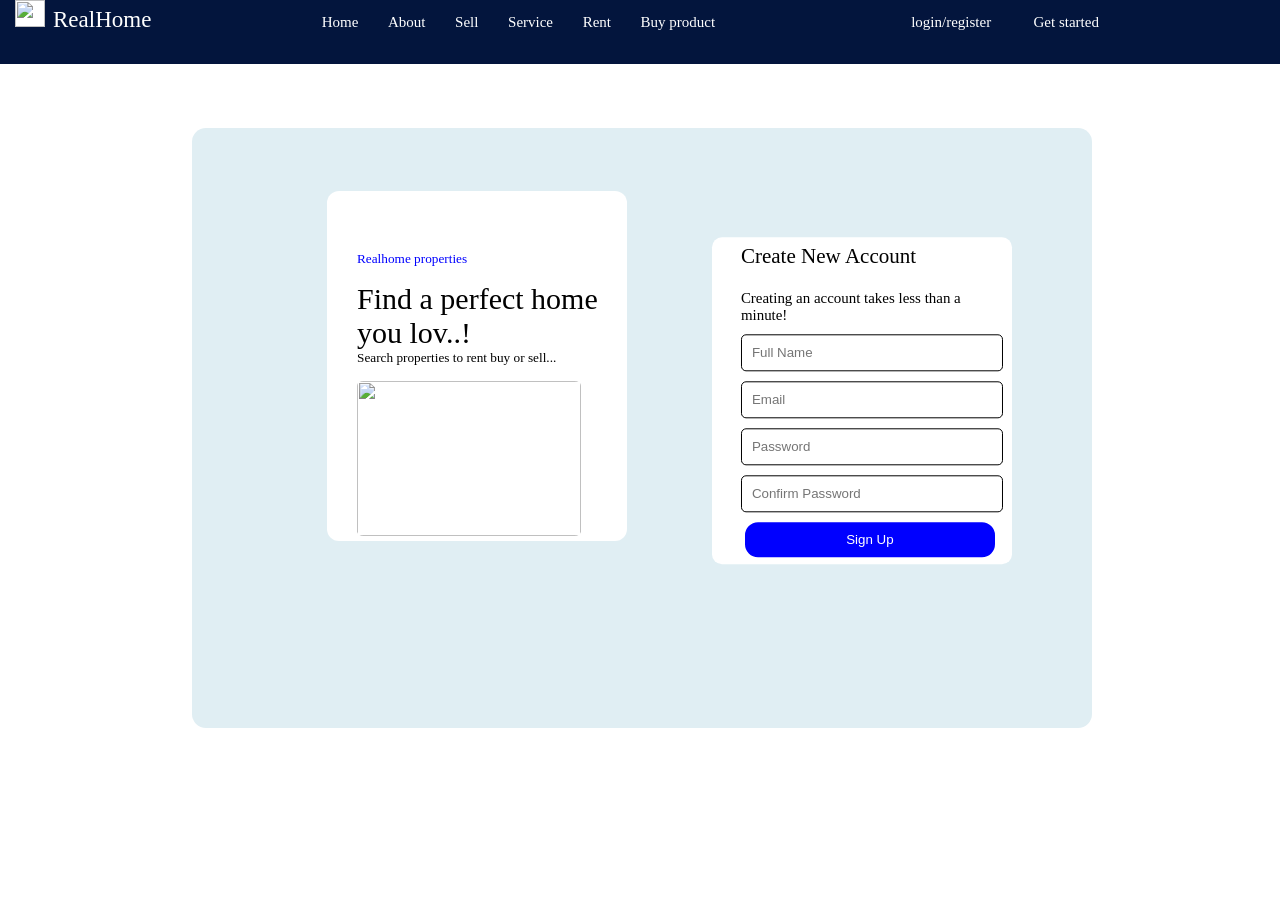
==== index.html @ 12bc7d50 "Renamed file" ====
<!DOCTYPE html>
<html lang="en">
<head>
    <meta charset="UTF-8">
    <title>property project</title>
     <link rel="stylesheet" href="log.css">
</head>
<body> 
    <div class="outer-container">
         <div id="borders">  <!--outer part  -->
            <img src="https://img.icons8.com/?size=24&id=IUN1FM82P7J4&format=png"></img>
            <a id="RealHomes" href="real">RealHome</a>
            <a id="Homs" href="Home">Home</a>
            <a id="abouties" href="About">About</a>
            <a id="sellies" href="Sell">Sell</a>
            <a id="serviceis" href="Service">Service</a>
            <a id="renties" href="Rent">Rent</a>
            <a id="producties" href="Buy product">Buy product</a>
            <a id="registers" href="./log.html">login/register</a>
            <a id="startedies" href="Get started">Get started</a>
        </div>
    <div class="container">  <!--main container-->   
         <div class="inner-container">   <!--inner part -->
         <h5 id="Home">Realhome properties</h5>
         <h2 id="perfect">Find a perfect home you lov..!</h2>
         <h5 id="search">Search properties to rent buy or sell...</h5>
         <div class="image-container">
         <img  id="logimg" src="https://tse4.mm.bing.net/th/id/OIP.Xbte-FlisiCbBxwwwUCmLQHaE8?pid=Api&P=0&h=180">
         </div>
        </div>
         <div class="header-container">   <!--account part-->
        <h3 id="account">Create New Account</h3> <br>
        <h5 id="enjoy">Creating an account takes less than a minute!</h5>
        <form action="submit">
            <input id="fullN" type="text" placeholder="Full Name" required> <br>
            <input id="mail" type="email" placeholder="Email" required> <br>
            <input id="pword" type="password" placeholder="Password" required> <br>
            <input id="Cmpword" type="password" placeholder="Confirm Password" required> <br>
            <button id="siup" type="submit">Sign Up</button>
            </button> 
        </form>
        </div>
      </div>
    </div>
</body>
</html>
---- log.css ----
*{
    margin: 0;
    padding: 0;
}
#borders{        /* outer part in css  */
    background-color:rgb(3, 21, 61);
    height: 4rem;
}
#borders img{
   font-size: 12px;
   height: 27px;
   width: 30px;
   margin-left: 15px;
   background-color: white;
}
a{
   color: white;
   text-decoration: none;
   margin-left: 4px;
   margin-top: 7%;
   font-size: 15px;
}
#RealHomes{
   font-size: 23px;
  
 }
#Homs{
   margin-left: 13%;
 }
#abouties{
   margin-left: 2%;
 }
#sellies{
   margin-left: 2%;
 }
#serviceis{
   margin-left: 2%;
 }
#renties{
   margin-left: 2%;
 }
#producties{
   margin-left: 2%;
 }
#registers{
   margin-left: 15%;
 }
#startedies{
   margin-left: 3%;
 }

       /* container part */
  .container{
   height: 600px;
   width: 900px;
   border-radius: 2px; 
   margin-top: 5%;
   margin-left: 15%;
   border-radius: 14px;
   display: flex;
   background-color: rgb(224, 238, 243);
  }

        /*inner container*/

.inner-container{
   height: 350px;
   width: 300px;
   margin-top: 7%;
   margin-left: 15%;
   border-radius: 12px;
   background-color: white;
}
#Home{
   margin-left: 10%;
   margin-top: 20%;
   color:  blue;
   font-weight: initial;
}
#perfect{
    margin-left: 10%;
    margin-top: 15px;
    font-size: 30px;
    font-weight: initial;
}
#search{
    margin-left: 10%;
    font-weight: initial;
}
    /* image part */
#logimg{
    margin-left: 10%;
    margin-top: 15px;
    height: 9.7rem;
    width: 14rem;
    border-radius: 3%;
}
 /* account part */

.header-container{
  position: absolute;
  top: 30%;
  left: 58%;
  transform: translate(-10%, -10%);
  color: black;
  background-color: white;
  font-size: 18px;
  font-weight: bold;
  padding: 7px 15px;
  border-radius: 10px;
 
}            
#account{
   margin-left: 5%;
   font-weight: initial;
}
#enjoy{
   margin-left: 5%;
   font-weight: initial;
}
form{
  margin-left: 5%;
  font-weight: initial;
}
input{
   margin-top: 10px;
   width: 250px;
   height: 35px;
   border-radius: 5px;
   border: 1px solid black;
   padding-left: 10px;
}
#siup{
   margin-top: 10px;
   margin-left: 4px;
   width: 250px;
   height: 35px;
   background-color: blue;
   color: white;
   border-radius: 13px;
   border: 2px solid blue; 

}
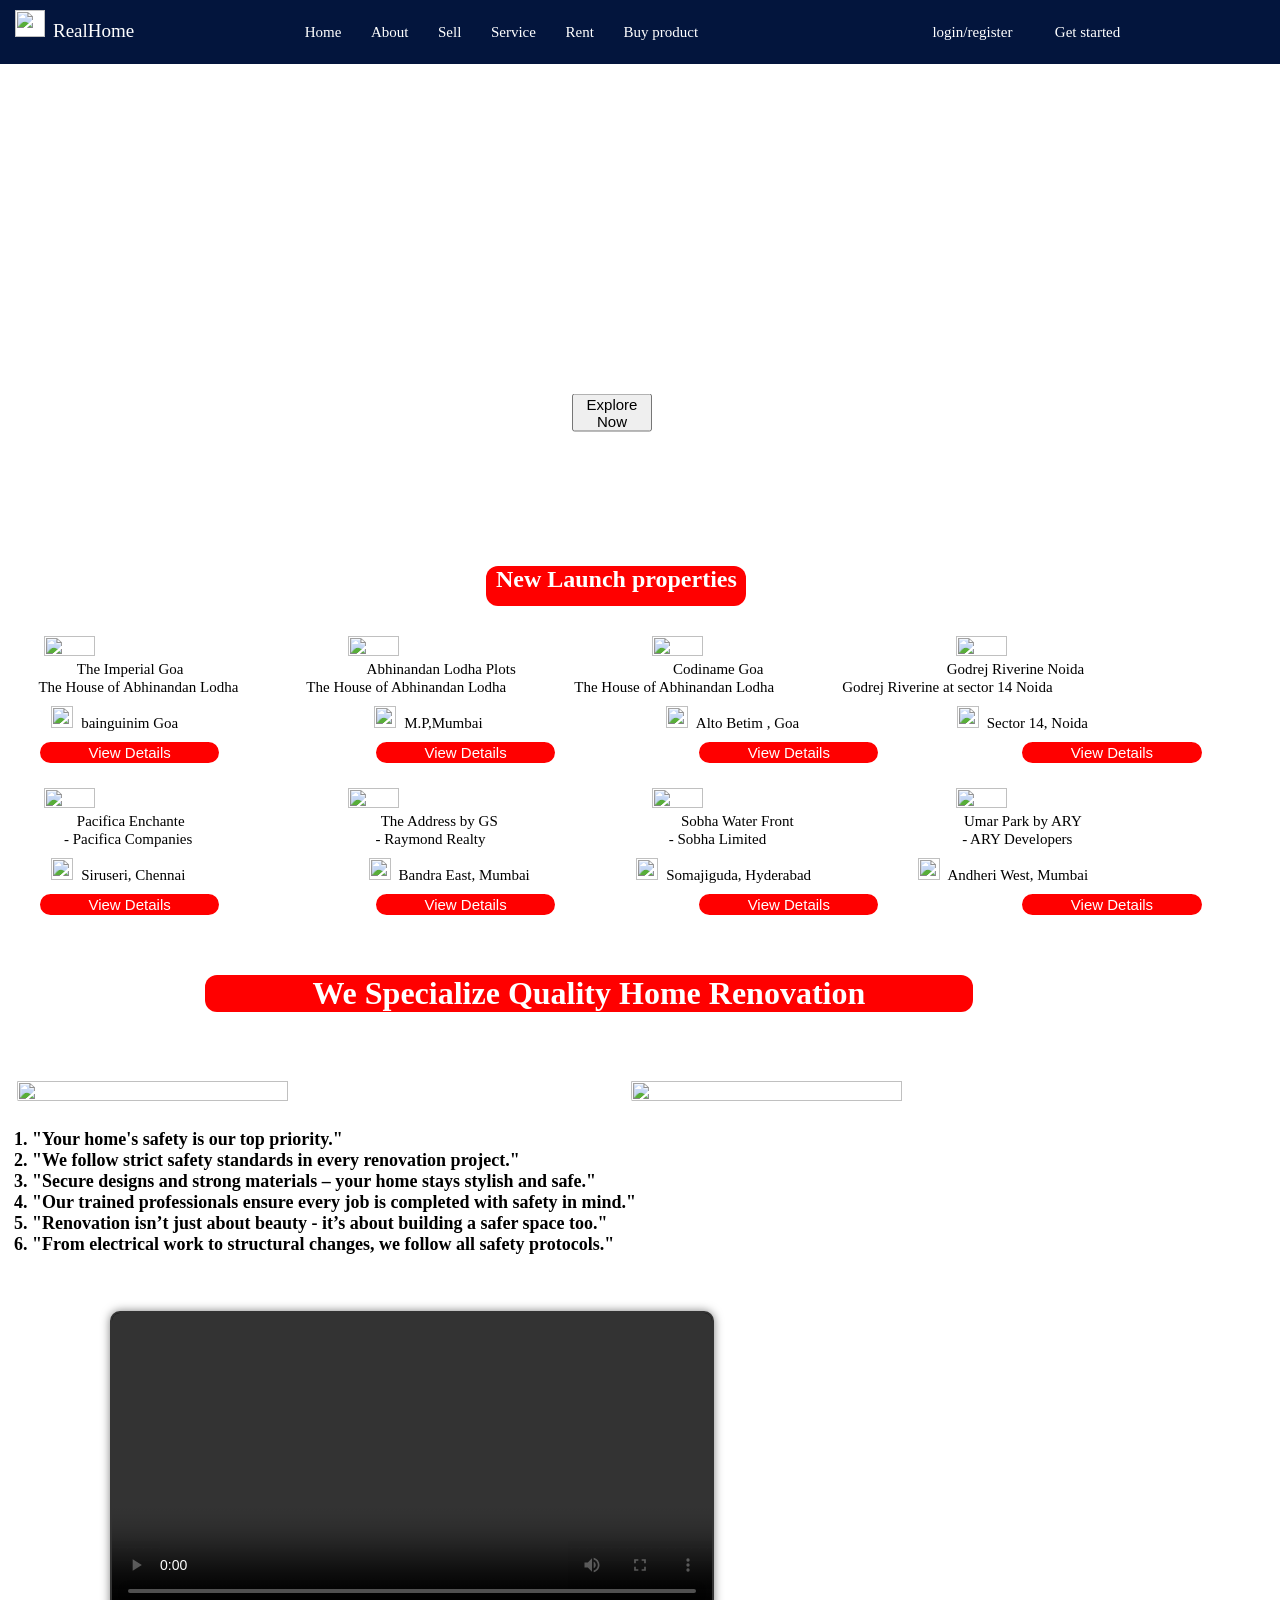
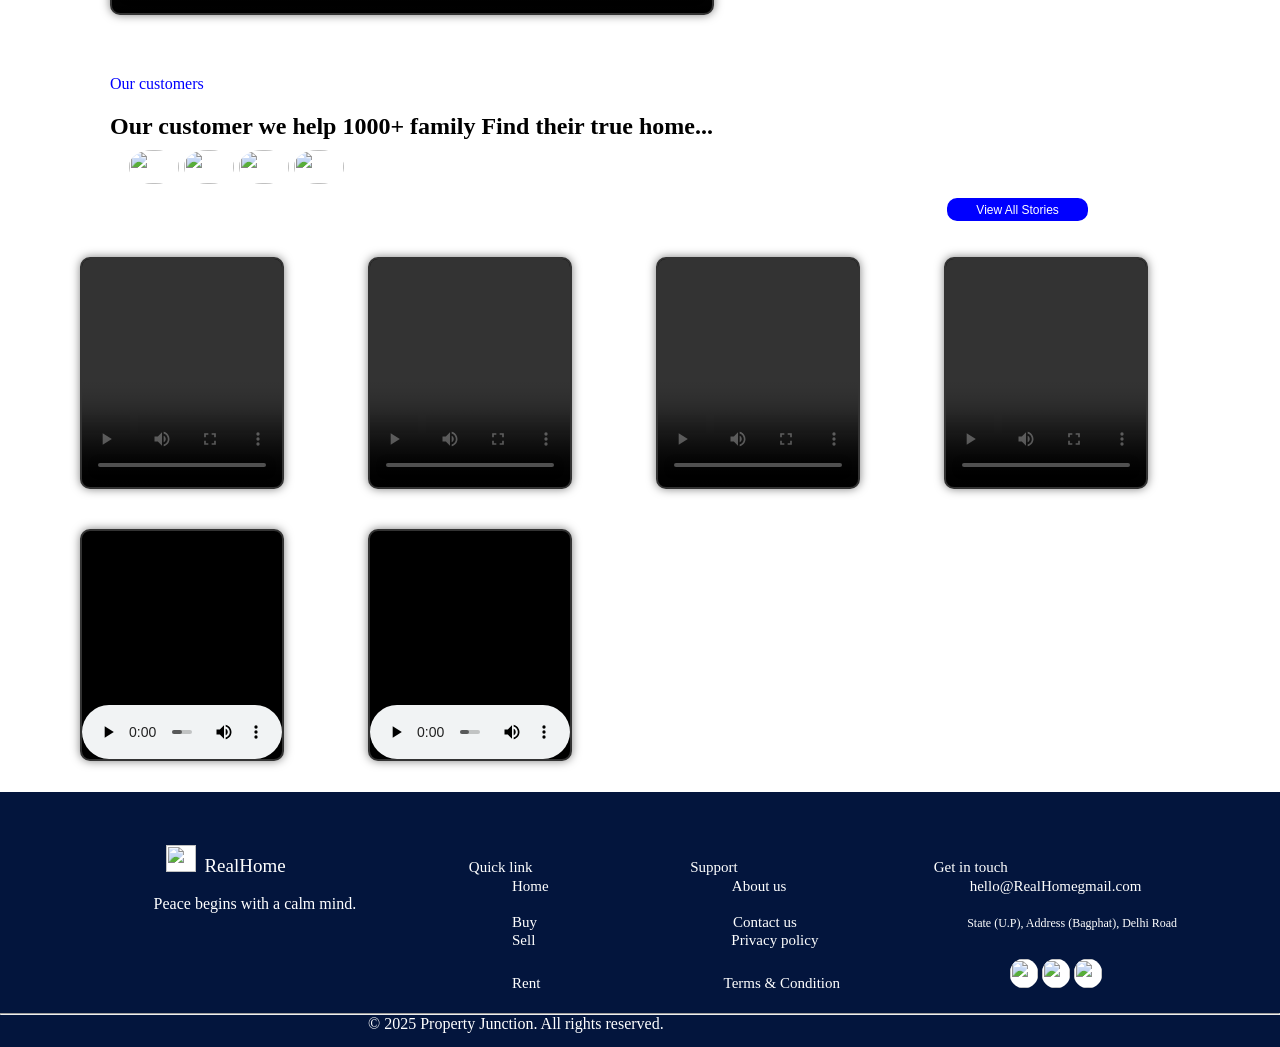
==== commit a77dfb49: "Rename Index.html to index.html" ====
--- a/index.html
+++ b/index.html
@@ -2,45 +2,226 @@
 <html lang="en">
 <head>
     <meta charset="UTF-8">
-    <title>property project</title>
-     <link rel="stylesheet" href="log.css">
+    <title>Property project</title>
+    <link rel="stylesheet" href="proj.css">
 </head>
-<body> 
-    <div class="outer-container">
-         <div id="borders">  <!--outer part  -->
+<body>
+    <div class="main">
+         <div id="border">  <!--outer part  -->
             <img src="https://img.icons8.com/?size=24&id=IUN1FM82P7J4&format=png"></img>
-            <a id="RealHomes" href="real">RealHome</a>
-            <a id="Homs" href="Home">Home</a>
-            <a id="abouties" href="About">About</a>
-            <a id="sellies" href="Sell">Sell</a>
-            <a id="serviceis" href="Service">Service</a>
-            <a id="renties" href="Rent">Rent</a>
-            <a id="producties" href="Buy product">Buy product</a>
-            <a id="registers" href="./log.html">login/register</a>
-            <a id="startedies" href="Get started">Get started</a>
-        </div>
-    <div class="container">  <!--main container-->   
-         <div class="inner-container">   <!--inner part -->
-         <h5 id="Home">Realhome properties</h5>
-         <h2 id="perfect">Find a perfect home you lov..!</h2>
-         <h5 id="search">Search properties to rent buy or sell...</h5>
-         <div class="image-container">
-         <img  id="logimg" src="https://tse4.mm.bing.net/th/id/OIP.Xbte-FlisiCbBxwwwUCmLQHaE8?pid=Api&P=0&h=180">
+            <a id="RealHome" href="real">RealHome</a>
+            <a id="Hom" href="Home">Home</a>
+            <a id="abouts" href="About">About</a>
+            <a id="sells" href="Sell">Sell</a>
+            <a id="services" href="Service">Service</a>
+            <a id="rents" href="Rent">Rent</a>
+            <a id="products" href="Buy product">Buy product</a>
+            <a id="register" href="./log.html">login/register</a>
+            <a id="starteds" href="Get started">Get started</a>
+        </div>
+        <!--housing part-->
+        <div class="image-Container">
+            <div class="text-overlays">
+                 <i>RealHome / properties</i>
+            </div>
+               <div class="text-overlay">
+                   <h1>Find your dream home with us</h1>
+                   <p>Explore the best property in your city</p>
+                      <button id="explore"> Explore Now</button>
+                </div>
+       </div>
+         <!--best home-->
+      <!-- <div id="counter">
+         <h1>______Real Estate Proposal_______</h1>
+         <hr>
+         <ul>
+         <li>“Home is the starting place of love, hope and dreams.”</li>
+         <li>“Coming home to friends with wagging tails and loving 
+            hearts makes everyday a good day!”</li>
+            <li>“Art is the only way to run away without leaving home.”</li>
+         </ul>  
+      </div> -->
+        <h2 id="new">New Launch properties</h2>
+           
+        <div class="countner">
+           <img id="zoom"  src="https://cms.propjunction.com/Project/Project_Index/888/Thumb/888.webp">
+           <img id="zoomA" src="https://cms.propjunction.com/Project/Project_Index/1388/Thumb/1388.webp">
+           <img id="zoomB" src="https://cms.propjunction.com/Project/Project_Index/1809/Thumb/1809.webp">
+           <img id="zoomC" src="https://cms.propjunction.com/Project/Project_Index/2309/Thumb/2309.webp">
+        </div>
+        <div class="text">
+            <a id="the"  href="the">The Imperial Goa</a>
+            <a id="abhi" href="abhinandan">Abhinandan Lodha Plots </a> 
+            <a id="goa" href="goa">Codiname Goa</a>
+            <a id="ri" href="river">Godrej Riverine Noida</a>
+        </div>
+        <div id="deal">
+         <a id="st" href="fst">The House of Abhinandan Lodha</a>
+         <a id="sd" href="nd">The House of Abhinandan Lodha</a>
+         <a id="td" href="rd">The House of Abhinandan Lodha</a>
+         <a href="fth">Godrej Riverine at sector 14 Noida</a>
+        </div>
+        <div id="locate">
+            <img id="flat" src="https://cdn-icons-png.flaticon.com/128/535/535239.png">
+            <a id="bain" href="bainguinim">bainguinim Goa</a>
+            <img id="png" src="https://cdn-icons-png.flaticon.com/128/535/535239.png">
+            <a id="mum" href="MP">M.P,Mumbai</a>
+            <img id="com" src="https://cdn-icons-png.flaticon.com/128/535/535239.png">
+            <a id="alto" href="alto betim">Alto Betim , Goa</a>
+            <img id="cdn" src="https://cdn-icons-png.flaticon.com/128/535/535239.png">
+            <a id="noi"  href="noida">Sector 14, Noida</a>
+        </div>
+        <div id="details">
+            <button id="quality">View Details</button>
+             <button id="view">View Details</button>
+              <button id="protect">View Details</button>
+               <button id="mirror">View Details</button>
+        </div>
+        <div id="wool">
+            <img id="zoomE" src="https://cms.propjunction.com/Project/Project_Index/1890/Thumb/1890.webp">
+            <img id="zoomF" src="https://cms.propjunction.com/Project/Project_Index/1727/Thumb/1727.webp">
+            <img id="zoomG" src="https://cms.propjunction.com/Project/Project_Index/972/Thumb/972.webp">
+            <img id="zoomH" src="https://cms.propjunction.com/Project/Project_Index/1862/Thumb/1862.webp">
+        </div>
+        <div class="texts">
+            <a id="Pacifica"  href="pacifica">Pacifica Enchante</a>
+            <a id="Address" href="address">The Address by GS</a> 
+            <a id="Sobha" href="sobha">Sobha Water Front</a>
+            <a id="park" href="park">Umar Park by ARY</a>
+        </div>
+         <div id="deals">
+         <a id="Companies" href="companies">- Pacifica Companies</a>
+         <a id="Raymond" href="raymond">- Raymond Realty</a>
+         <a id="Sbl" href="sbl">- Sobha Limited</a>
+         <a href="ary">- ARY Developers</a>
          </div>
-        </div>
-         <div class="header-container">   <!--account part-->
-        <h3 id="account">Create New Account</h3> <br>
-        <h5 id="enjoy">Creating an account takes less than a minute!</h5>
-        <form action="submit">
-            <input id="fullN" type="text" placeholder="Full Name" required> <br>
-            <input id="mail" type="email" placeholder="Email" required> <br>
-            <input id="pword" type="password" placeholder="Password" required> <br>
-            <input id="Cmpword" type="password" placeholder="Confirm Password" required> <br>
-            <button id="siup" type="submit">Sign Up</button>
-            </button> 
-        </form>
-        </div>
-      </div>
-    </div>
+    <div id="locates">
+            <img id="seri" src="https://cdn-icons-png.flaticon.com/128/535/535239.png">
+            <a id="Siruseri" href="siruseri">Siruseri, Chennai</a>
+            <img id="bdra" src="https://cdn-icons-png.flaticon.com/128/535/535239.png">
+            <a id="Bandra" href="bandra">Bandra East, Mumbai</a>
+            <img id="guda" src="https://cdn-icons-png.flaticon.com/128/535/535239.png">
+            <a id="Somajiguda" href="somajiguda">Somajiguda, Hyderabad</a>
+            <img id="heri" src="https://cdn-icons-png.flaticon.com/128/535/535239.png">
+            <a id="Andheri"  href="andheri">Andheri West, Mumbai</a>
+        </div>
+    <div id="detail">
+            <button id="qualitys">View Details</button>
+             <button id="views">View Details</button>
+              <button id="protects">View Details</button>
+               <button id="mirrors">View Details</button>
+        </div>
+        <!--QUALITY PART-->
+        <div id="qualitys">
+            <h1 id="ren">We Specialize Quality Home Renovation<h1>
+            <img id="dream" src="https://topdreamer.com/wp-content/uploads/2014/12/2.jpg">
+            <img id="coders" src="https://images4.alphacoders.com/829/thumb-1920-829688.jpg">
+            <ol>
+                <li>"Your home's safety is our top priority."</li>
+                <li>"We follow strict safety standards in every renovation project."</li>
+                <li>"Secure designs and strong materials – your home stays stylish and safe."</li>
+                <li>"Our trained professionals ensure every job is 
+                    completed with safety in mind."</li>
+                <li>"Renovation isn’t just about beauty - it’s about building a safer space too."</li>
+                 <li>"From electrical work to structural changes, 
+                    we follow all safety protocols."</li>
+            </ol> 
+        </div>
+     <video src="assests//houses.mp4"
+        alt="houses fpr"
+        height= "200px"
+        loop
+        controls
+        autoplay ></video>
+        <!-- customer page -->
+        <div class="customer"> Our customers</div> 
+        <h2>Our customer we help 1000+ family Find their true home...</h2>
+       <div class="stories" >
+        <img src="https://tse3.mm.bing.net/th/id/OIP.Li2bvBH7Amsn_T2RdJcAYQHaFW?pid=Api&P=0&h=180">
+        <img src="https://tse2.mm.bing.net/th/id/OIP.064xjjf874wKVhX0swjWHgHaKD?pid=Api&P=0&h=180">
+        <img src="https://tse3.mm.bing.net/th/id/OIP.PgMJbNIb3SV8f_hM4UhpoQHaHa?pid=Api&P=0&h=180">
+        <img src="https://tse1.mm.bing.net/th/id/OIP.vB2eG-3tP1N2VMvwbUtNFgHaJN?pid=Api&P=0&h=180">
+    </div>
+    <div class ="all">
+          <button> View All Stories</button> 
+    </div>
+    <div class="view">
+         <video src="assests//happy.mp4"
+        alt="houses fpr"
+        height= "200px"
+        loop
+        controls
+        autoplay ></video>
+        <video src="assests//small.mp4"
+        alt="houses fpr"
+        height= "200px"
+        loop
+        controls
+        autoplay ></video>
+        <video src="assests//reading.mp4"
+        alt="houses fpr"
+        height= "200px"
+        loop
+        controls
+        autoplay ></video>
+        <video src="assests//couple.mp4"
+        alt="houses fpr"
+        height= "200px"
+        loop
+        controls
+        autoplay ></video>
+        <video src="assests//easter.mp4"
+        alt="houses fpr"
+        height= "200px"
+        loop
+        controls
+        autoplay ></video>
+        <video src="assests//breakfast.mp4"
+        alt="houses fpr"
+        height= "200px"
+        loop
+        controls
+        autoplay ></video>
+    </div>
+    <!--inner part start-->
+    <div class="inner">
+    <img src="https://img.icons8.com/?size=24&id=IUN1FM82P7J4&format=png"></img>
+            <a id="RealHome" href="real">RealHome</a>
+             <a id="quick" href="Quick link">Quick link</a>
+              <a id="support" href="Support">Support</a>
+               <a id="touch" href="Get in">Get in touch</a>
+    </div>
+    <!--2nd line-->
+    <div class="inners">
+         <a id="home" href="Home">Home</a>
+          <a id="about" href="About">About us</a>
+           <a id="email" href="Email">hello@RealHomegmail.com</a>
+    </div>
+    <!--3rd line-->
+    <div class="pgaph">
+        <p id="peace">Peace begins with a calm mind.</p>
+          <a id="buy" href="Buy">Buy</a>
+            <a id="contact" href="Contact">Contact us</a>
+            <big id="state">State (U.P), Address (Bagphat), Delhi Road</big>
+    </div>
+    <!--4th line-->
+    <div class="page">
+          <a id="sell" href="Sell">Sell</a>
+            <a id="Privacy" href="Privacy policy">Privacy policy</a>
+    </div>
+    <!--5th line-->
+    <div class="lower">
+        <a id="rent" href="Rent">Rent</a>
+        <a id="term" href="Terms & Condition">Terms & Condition</a>
+        <img  id="size" src="https://img.icons8.com/?size=48&id=527gx57f8tmL&format=png">
+        <img src="https://img.icons8.com/?size=48&id=kvKGyuXKveWM&format=png">
+        <img src="https://cdn-icons-png.flaticon.com/128/2111/2111463.png">
+    </div>
+    <hr>
+    <div class="copy">
+    <small id="copys">© 2025 Property Junction. All rights reserved.</small>
+    </div>
+</div>
+    <script src="proj.js"></script>
 </body>
 </html>
--- a/proj.css
+++ b/proj.css
@@ -0,0 +1,567 @@
+*{
+    margin: 0;
+    padding: 0;
+}
+ #border{        /* outer part in css  */
+    background-color:rgb(3, 21, 61);
+    height: 4rem;
+}
+#border img{
+   font-size: 12px;
+   height: 27px;
+   width: 30px;
+   margin-left: 15px;
+}
+a{
+   color: white;
+   text-decoration: none;
+   margin-left: 4px;
+   font-size: 15px;
+}
+#RealHome{
+   font-size: 19px;
+ }
+#Hom{
+   margin-left: 13%;
+ }
+#abouts{
+   margin-left: 2%;
+ }
+#sells{
+   margin-left: 2%;
+ }
+#services{
+   margin-left: 2%;
+ }
+#rents{
+   margin-left: 2%;
+ }
+#products{
+   margin-left: 2%;
+ }
+#register{
+   margin-left: 18%;
+ }
+#starteds{
+   margin-left: 3%;
+ }
+     /*Home image*/ 
+img{
+     height: 29px;
+     width: 53px;
+     margin-top: 10px;
+     background-color: white;
+   }
+
+/*register wala code...*/
+
+.logo{
+   height: 500px;
+   width: 500px;
+   color: white;
+   margin-left: 290px;
+   margin-top: 110px;  
+}
+#name{
+   margin-left: 12px;
+   font-size: 19px;
+}
+#Email{
+   margin-left: 12px;
+   font-size: 19px;
+}
+#number{
+   margin-left: 12px;
+   font-size: 19px;
+}
+button{
+   font-size: 15px;
+   width: 80px;
+   margin-left: 40px;
+   margin-top: 10px;
+}
+#head1{
+    color: white;
+    margin-top: 16px;
+    margin-left: 250px;
+}
+#para{
+   color: white;
+   font-size: 25px;
+}
+/*housing part*/
+.image-Container { 
+      position: relative;
+      width: 100%;
+      height: 467px;
+      background-image: url("https://static.vecteezy.com/system/resources/previews/036/725/233/non_2x/ai-generated-real-estate-advertisment-background-with-copy-space-free-photo.jpg");
+  }
+.text-overlays {
+      position: absolute;
+      top: 6%;
+      left: 10%;
+      transform: translate(-50%, -50%);
+      color: white;
+      font-size: 18px;
+      font-weight: bold;
+      padding: 10px 20px;
+      border-radius: 10px;
+   }
+
+.text-overlay {
+      position: absolute;
+      top: 50%;
+      left: 60%;
+      transform: translate(-50%, -50%);
+      color: white;
+      font-size: 32px;
+      font-weight: bold;
+      padding: 10px 20px;
+      border-radius: 10px;
+   }
+/*best home in your city part*/
+/* #counter h1{
+ margin-top: 38px;
+ margin-left: 12%;
+}
+
+#counter ul{
+   margin-top: 15px;
+   margin-left: 10%;
+} */
+/* new launch */
+#new{
+   background-color: red;
+   color: white;
+   width: 260px;
+   height: 40px;
+   text-align: center;
+   margin-left: 38%;
+   margin-top: 35px;
+   border-radius: 12px;
+}
+.countner img{
+   height: 25%;
+   width: 20%;
+  margin-left: 44px;
+  margin-top: 30px;
+}
+#zoom{ /*1 part */
+   width: 20%;
+   height: 25%;
+   transition: transform ease-in-out 0.5s;
+}
+#zoom:hover{
+   transform: scale(0.9,0.9);
+}
+#zoomA{ /*a part */
+   width: 20%;
+   height: 25%;
+   transition: transform ease-in-out 0.5s;
+}
+#zoomA:hover{
+   transform: scale(0.9,0.9);
+}
+#zoomB{  /*b part */
+   width: 20%;
+   height: 25%;
+   transition: transform ease-in-out 0.5s;
+}
+#zoomB:hover{
+   transform: scale(0.9,0.9);
+}
+#zoomC{ /*c part */
+   width: 20%;
+   height: 25%;
+   transition: transform ease-in-out 0.5s;
+}
+#zoomC:hover{
+   transform: scale(0.9,0.9);
+}
+/*2nd part*/
+.text a{
+   color: black;
+   margin-left: 6%;
+}
+#the{
+ margin-right: 8%;
+}
+#abhi{
+ margin-right: 6%;
+}
+#goa{
+ margin-right: 8%;
+}  
+/*3rd part */
+#deal a{
+   color: black;
+   margin-left: 3%;
+}
+#st{
+ margin-right: 2%;
+}
+#sd{
+ margin-right: 2%;
+}
+#td{
+ margin-right: 2%;
+}
+/* 4th part */
+#flat{ 
+  
+   margin-left: 4%;
+   height: 22px;
+   width:  22px;
+}
+#png{
+   margin-left: 15%;
+    height: 22px;
+   width:  22px;
+}
+#com{
+   margin-left: 14%;
+    height: 22px;
+   width:  22px;
+}
+#cdn{
+   margin-left: 12%;
+   height: 22px;
+   width:  22px;
+}
+#bain{
+   color: black;
+}
+#mum{
+   color: black;
+}
+#alto{
+   color: black;
+}
+#noi{
+   color: black;
+} 
+/* Details part */
+#details button{
+   background-color: red;
+   color: white;
+   height: 20%;
+   width: 14%;
+   font-size: 15px;
+   border: 2px solid red;
+   border-radius: 11px;
+   margin-right: 12px;
+}
+#view{
+    margin-left: 11%;
+}
+#protect{
+    margin-left: 10%;
+}
+#mirror{
+    margin-left: 10%;
+}
+/* nicha KI IMAGE FIND */
+#wool img{
+   height: 25%;
+   width: 20%;
+  margin-left: 44px;
+  margin-top: 25px;
+}
+#zoomE{ /*E part */
+   width: 20%;
+   height: 25%;
+   transition: transform ease-in-out 0.5s;
+}
+#zoomE:hover{
+   transform: scale(0.9,0.9);
+}
+#zoomF{ /*F part */
+   width: 20%;
+   height: 25%;
+   transition: transform ease-in-out 0.5s;
+}
+#zoomF:hover{
+   transform: scale(0.9,0.9);
+}
+#zoomG{ /*G part */
+   width: 20%;
+   height: 25%;
+   transition: transform ease-in-out 0.5s;
+}
+#zoomG:hover{
+   transform: scale(0.9,0.9);
+}
+#zoomH{ /*H part */
+   width: 20%;
+   height: 25%;
+   transition: transform ease-in-out 0.5s;
+}
+#zoomH:hover{
+   transform: scale(0.9,0.9);
+}
+/* second img sec..part*/
+.texts a{
+   color: black;
+   margin-left: 6%;
+}
+#Pacifica{
+ margin-right: 9%;
+}
+#Address{
+ margin-right: 8%;
+}
+#Sobha{
+ margin-right: 7%;
+}  
+/* second img third..part */
+#deals a{
+   color: black;
+   margin-left: 5%;
+}
+#Companies{
+ margin-right: 9%;
+}
+#Raymond{
+ margin-right: 9%;
+}
+#Sbl{
+ margin-right: 10%;
+}
+/* second img fourth..part */
+#seri{ 
+   margin-left: 4%;
+   height: 22px;
+   width:  22px;
+}
+#bdra{
+    margin-left: 14%;
+    height: 22px;
+    width:  22px;
+} 
+#guda{
+    margin-left: 8%;
+    height: 22px;
+    width:  22px;
+}
+#heri{
+   margin-left: 8%;
+   height: 22px;
+   width:  22px;
+} 
+#Siruseri{
+   color: black;
+}
+#Bandra{
+   color: black;
+}
+#Somajiguda{
+   color: black;
+}
+#Andheri{
+   color: black;
+} 
+/* second img detail..part */
+#detail button{
+   background-color: red;
+   color: white;
+   height: 20%;
+   width: 14%;
+   font-size: 15px;
+   border: 2px solid red;
+   border-radius: 11px;
+   margin-right: 12px;
+}
+#views{
+    margin-left: 11%;
+}
+#protects{
+    margin-left: 10%;
+}
+#mirrors{
+    margin-left: 10%;
+}
+/* QUALITY PART */
+#ren{
+   width: 60%;
+   margin-top: 60px;
+   margin-left: 16%;
+   text-align: center;
+   background-color: red;
+   color: white;
+    border-radius: 12px;
+}
+#qualitys img{
+   height: 77%;
+   width: 46%;
+   margin-top: 60px;
+   border-radius: 12px;
+   margin-left: 17px;
+} 
+#dream{ /*dream part */
+   width: 20%;
+   height: 25%;
+   transition: transform ease-in-out 0.5s;
+}
+#dream:hover{
+   transform: scale(0.9,0.9);
+}
+#coders{ /*coders part */
+   width: 20%;
+   height: 25%;
+   transition: transform ease-in-out 0.5s;
+}
+#coders:hover{
+   transform: scale(0.9,0.9);
+}
+ol{
+   font-size: 18px;
+   margin-left: 32px;
+   margin-top: 20px;
+}
+video {
+      width: 600px;
+      height: auto;
+      border: 2px solid #333;
+      border-radius: 10px;
+      box-shadow: 0 0 10px rgba(0,0,0,0.5);
+      background-color: #000;
+      margin-top: 56px;
+      margin-left: 110px;
+   }
+    /* customer page */
+.customer{
+      color: blue;
+       margin-left: 110px;
+          margin-top: 56px;
+   }
+
+h2{
+     margin-top: 20px;
+     margin-left: 110px;
+   }
+.stories{
+   margin-left: 10%;
+}
+.stories img{
+   height: 34px;
+   width: 50px;
+   border-radius: 47%;
+   margin-left: 1px;
+} 
+/* view all wala part      */
+.all button{
+   background-color: blue;
+   color: white;
+   border: 2px solid blue;
+   height: 23px;
+   width: 11%;
+   border-radius: 10px;
+   margin-left: 74%;
+   font-size: 12px;
+}
+.view video{
+      width: 200px;
+      height: 228px;
+      border: 2px solid #333;
+      border-radius: 10px;
+      /* background-color: #000; */
+      margin-top: 36px;
+      margin-left: 80px;
+}
+/* inner part in website... */
+.inner {
+   background-color:rgb(3, 21, 61);
+   color: white;
+   margin-top: 27px;
+}
+.inner img{
+   font-size: 12px;
+   height: 27px;
+   width: 30px;
+   margin-left: 13%;
+   margin-top: 53px;
+}
+#quick{
+    margin-left: 14%;
+}
+#support{
+    margin-left: 12%;
+}
+#touch{
+    margin-left: 15%;
+}
+/* 2nd line */
+.inners{
+    background-color:rgb(3, 21, 61);
+   color: white;
+}
+#home{
+    margin-left: 40%;
+}
+#about{
+    margin-left: 14%;
+}
+#email{
+    margin-left: 14%;
+}
+/* 3rd part */
+.pgaph{
+   background-color:rgb(3, 21, 61);
+   color: white;
+}
+#peace{
+   margin-left: 12%;
+}
+#buy{
+   margin-left: 40%;
+}
+#contact{
+   margin-left: 15%;
+}
+#state{
+   margin-left: 13%;
+   font-size: 12px;
+}
+/* 4th part */
+.page{
+ background-color:rgb(3, 21, 61);
+ color: white;  
+}
+#sell{
+   margin-left: 40%;
+}
+#Privacy{
+   margin-left: 15%;
+}
+/* 5th part */
+.lower{
+ background-color:rgb(3, 21, 61);
+ color: white;
+ height: 4rem;
+} 
+#rent{
+   margin-left: 40%;
+ 
+}
+#term{
+   margin-left: 14%;
+ 
+}
+#size{
+  margin-left: 13%;
+}
+.lower img{
+    border-radius: 46%;
+    width: 28px;
+} 
+/* last term */
+.copy{
+ background-color:rgb(3, 21, 61);
+ color: white;
+ height: 2rem;
+}
+#copys{
+   margin-left: 23rem;
+   font-size: medium;
+   margin-top: 3rem;
+}
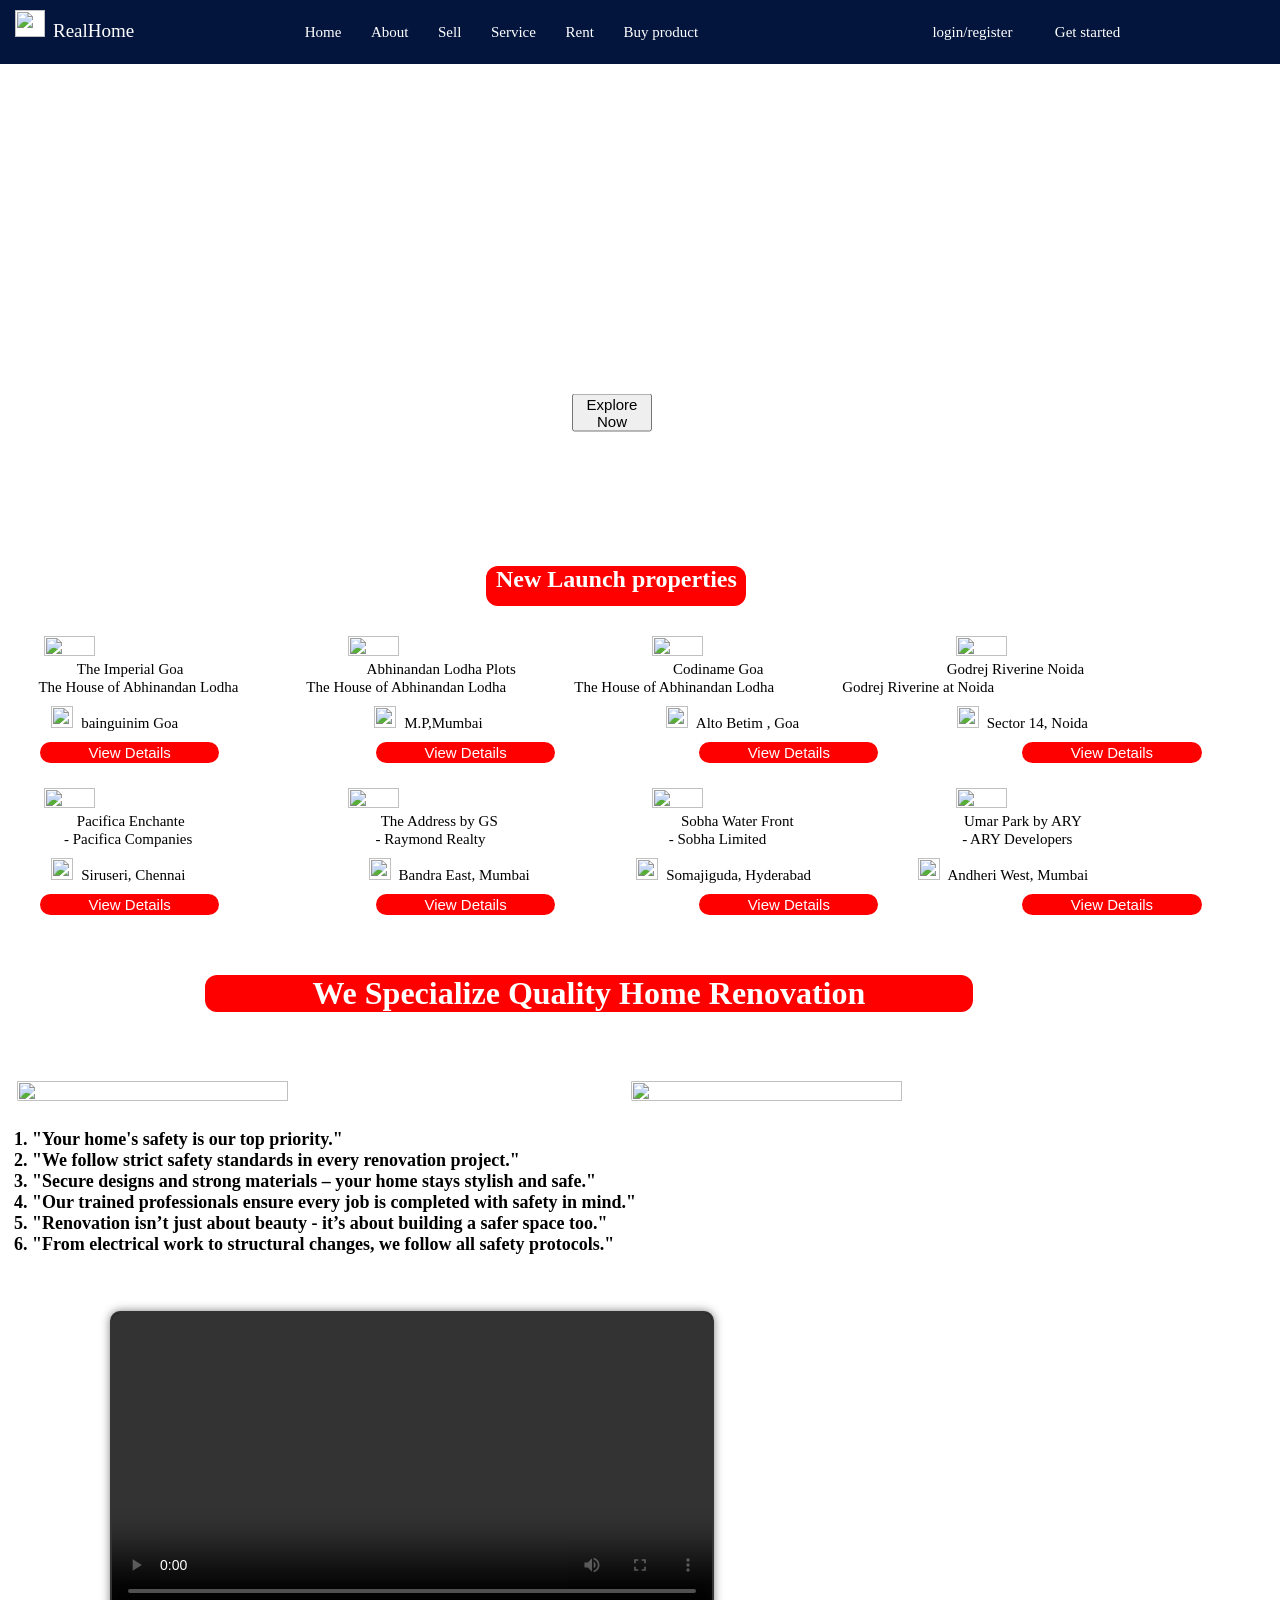
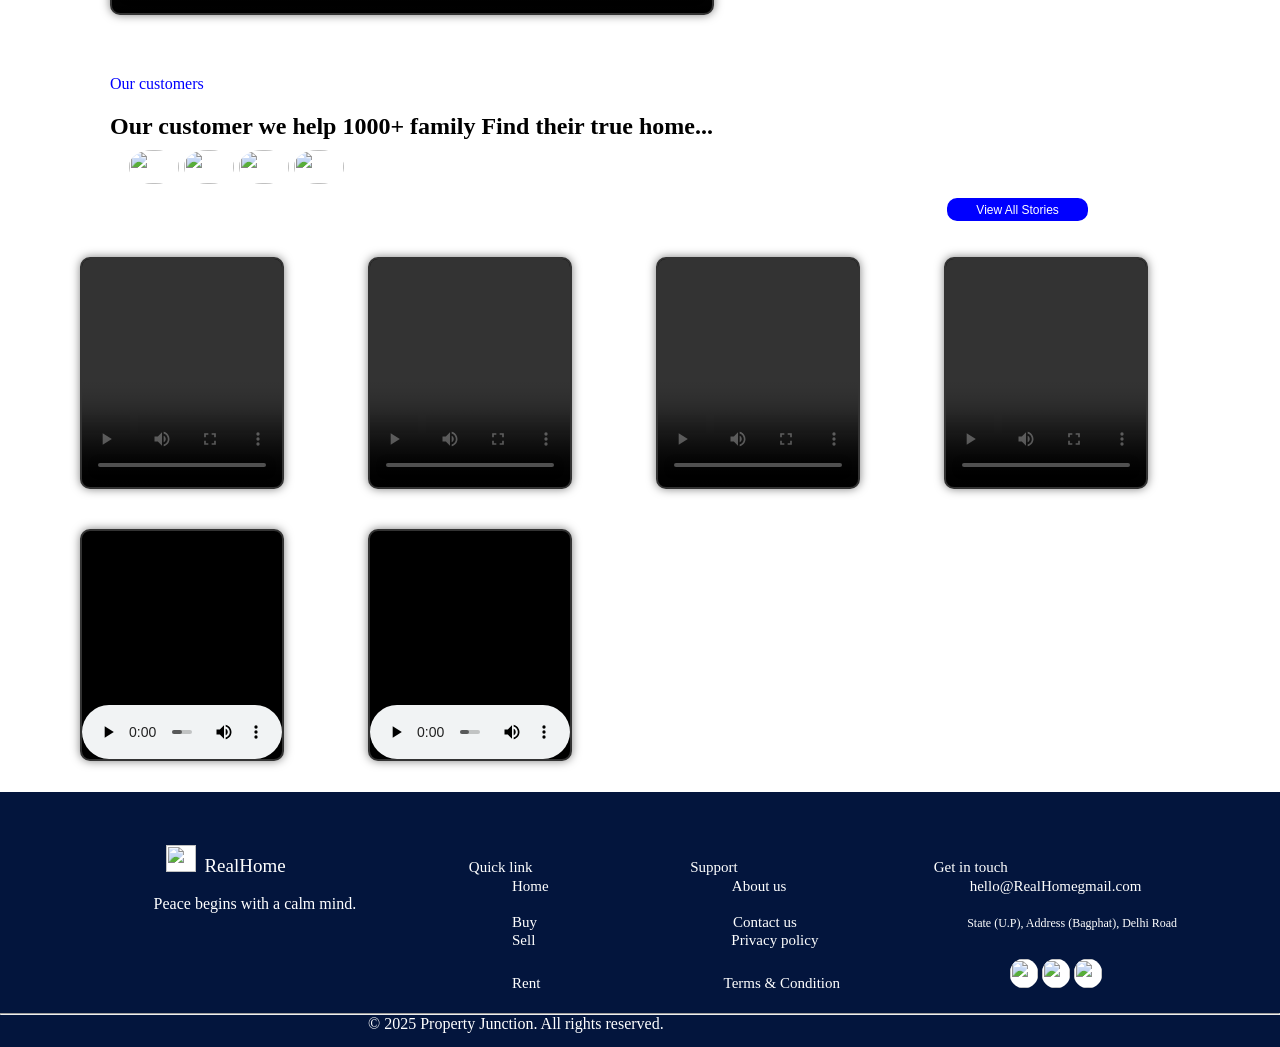
==== commit 5cca44e8: "Update index.html" ====
--- a/index.html
+++ b/index.html
@@ -2,6 +2,7 @@
 <html lang="en">
 <head>
     <meta charset="UTF-8">
+    <meta name="viewport" content="width=device-width, initial-scale=1.0">
     <title>Property project</title>
     <link rel="stylesheet" href="proj.css">
 </head>
@@ -59,7 +60,7 @@
          <a id="st" href="fst">The House of Abhinandan Lodha</a>
          <a id="sd" href="nd">The House of Abhinandan Lodha</a>
          <a id="td" href="rd">The House of Abhinandan Lodha</a>
-         <a href="fth">Godrej Riverine at sector 14 Noida</a>
+         <a href="fth">Godrej Riverine at Noida</a>
         </div>
         <div id="locate">
             <img id="flat" src="https://cdn-icons-png.flaticon.com/128/535/535239.png">
@@ -225,3 +226,4 @@
     <script src="proj.js"></script>
 </body>
 </html>
+
--- a/proj.css
+++ b/proj.css
@@ -179,6 +179,7 @@
    transform: scale(0.9,0.9);
 }
 /*2nd part*/
+
 .text a{
    color: black;
    margin-left: 6%;
@@ -564,4 +565,4 @@
    margin-left: 23rem;
    font-size: medium;
    margin-top: 3rem;
-}+}
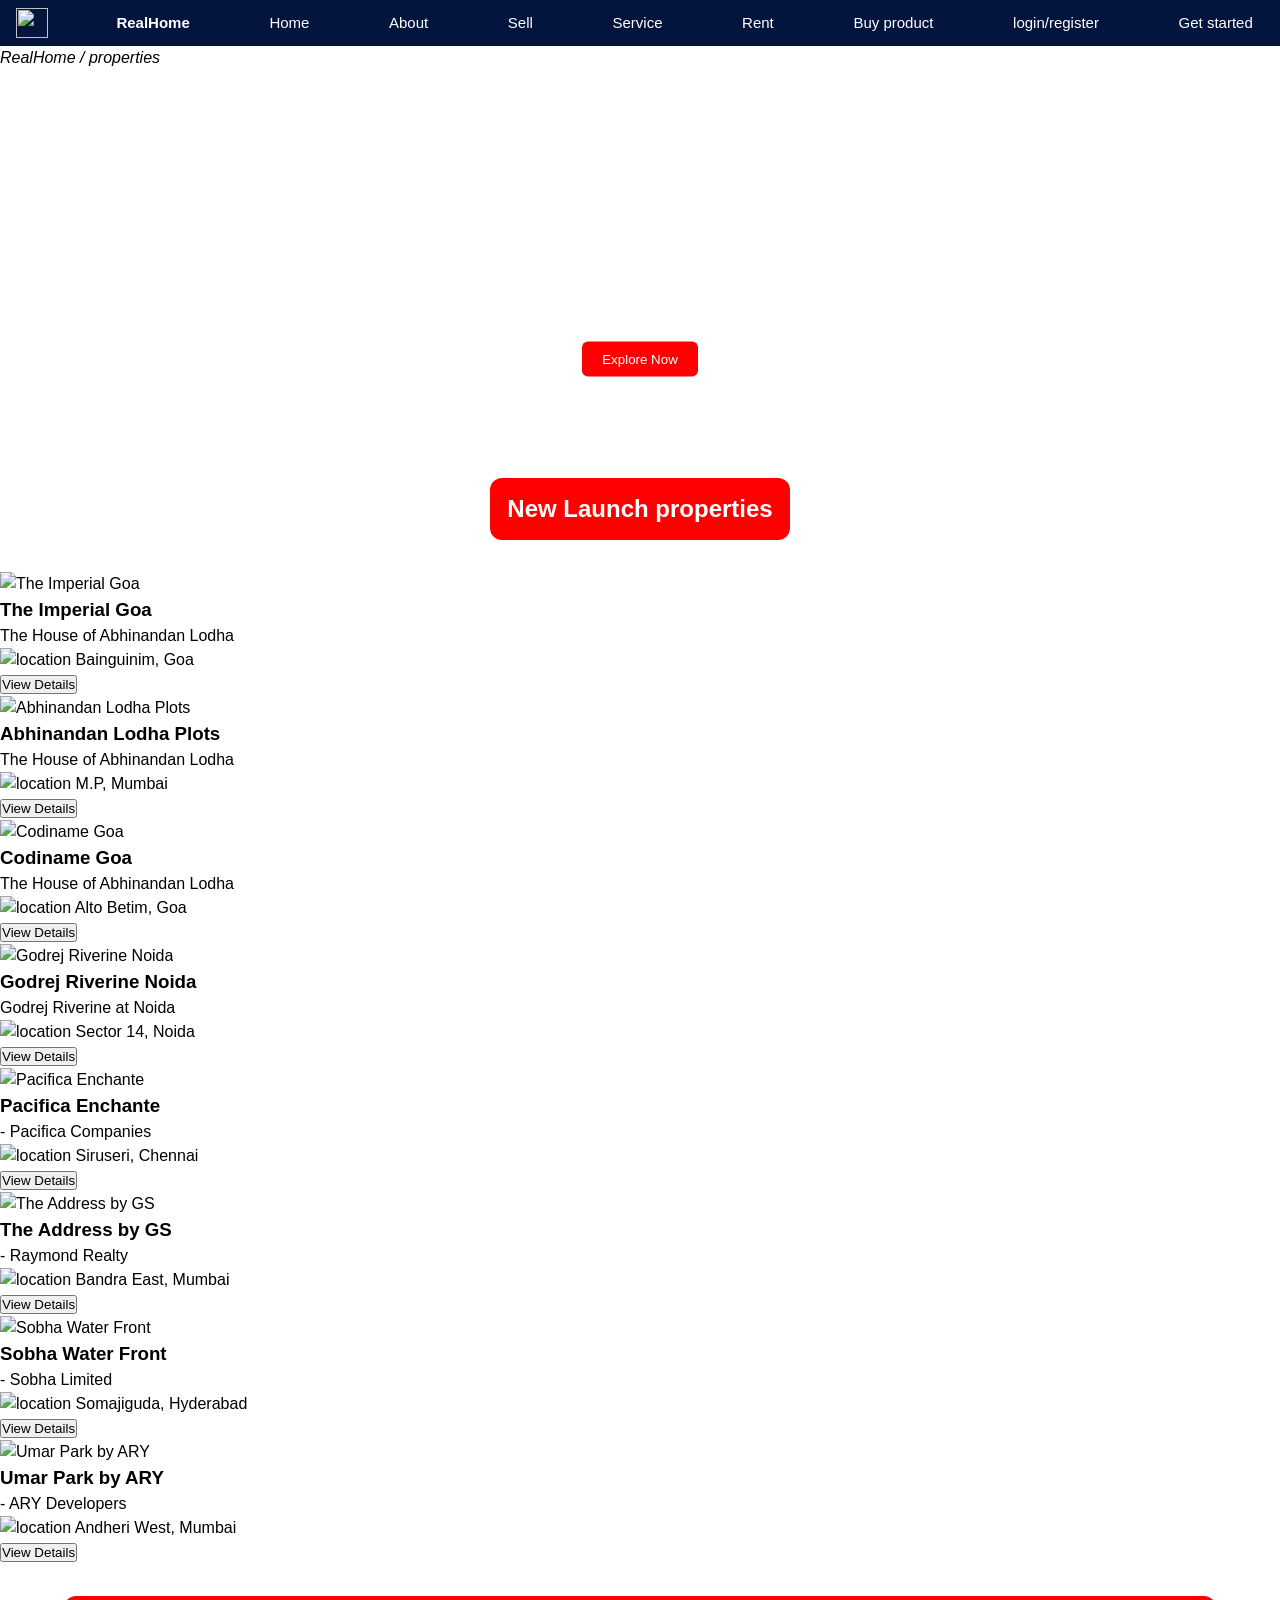
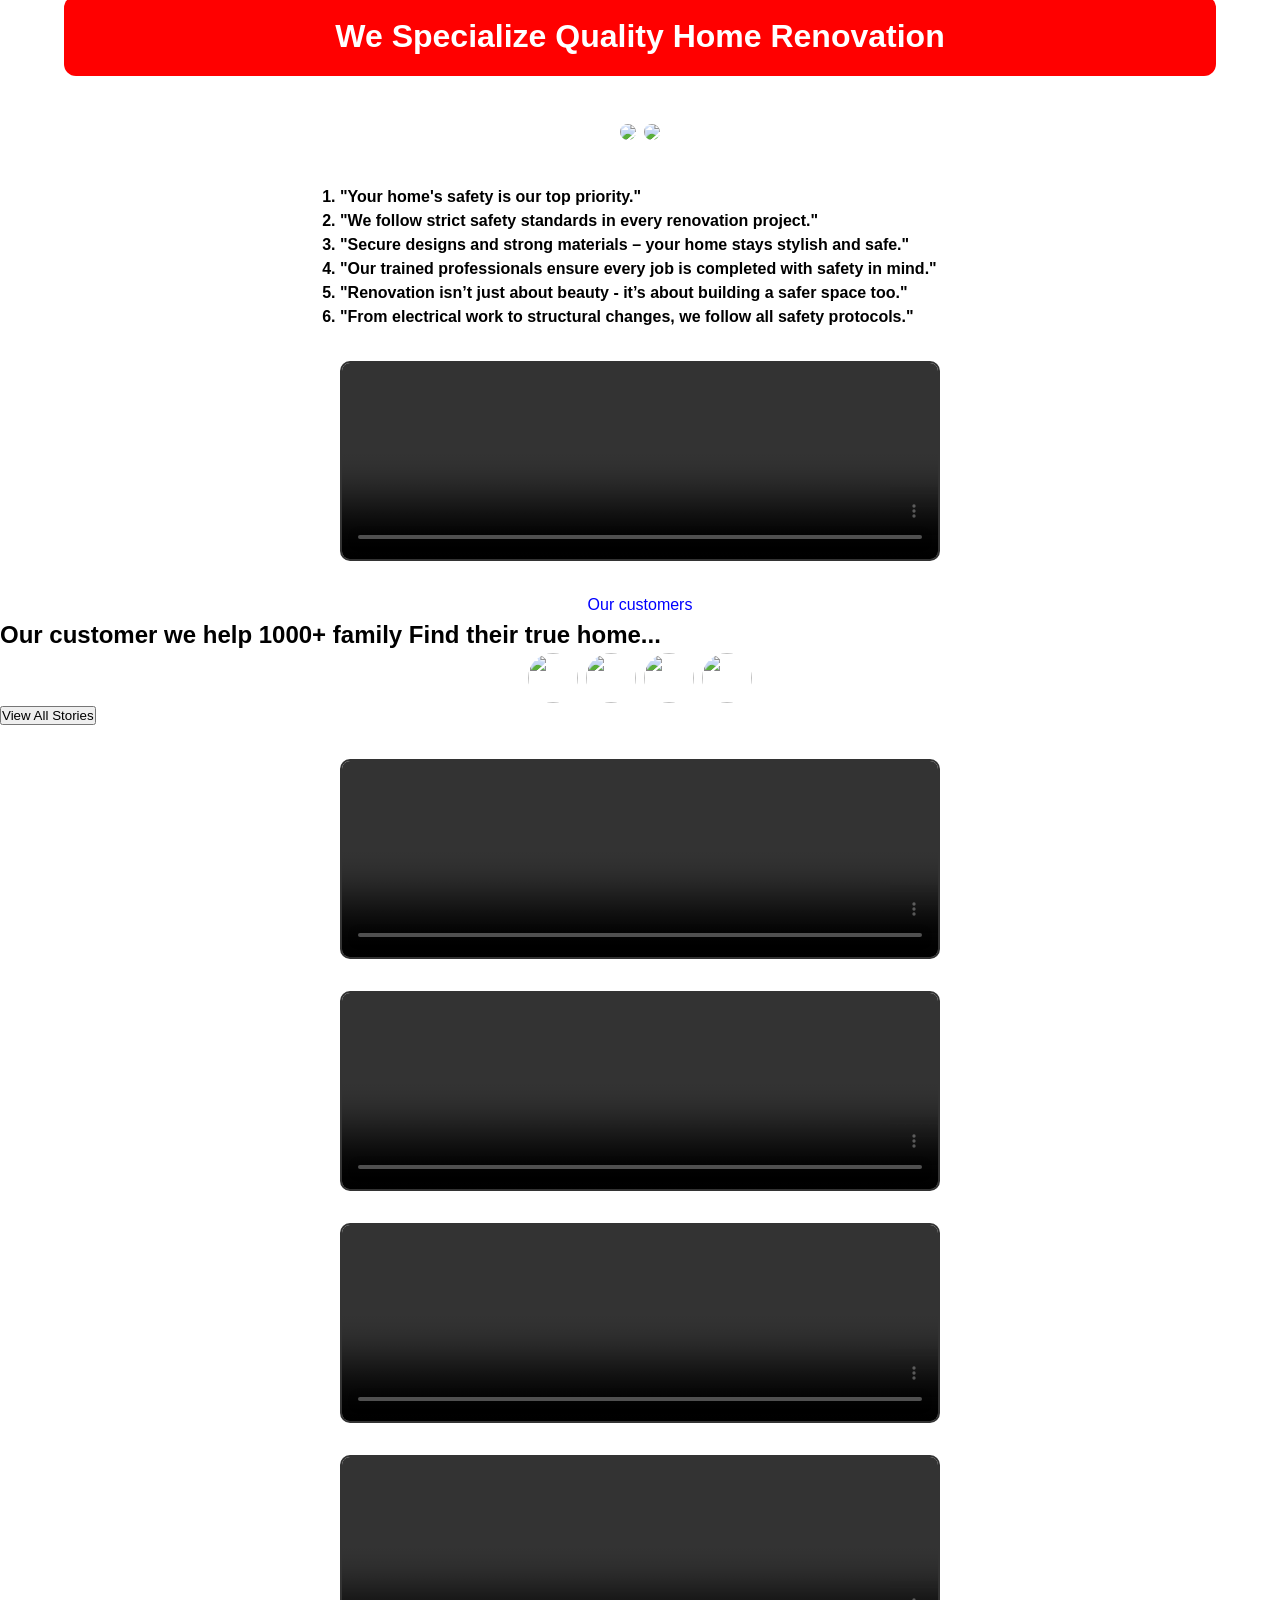
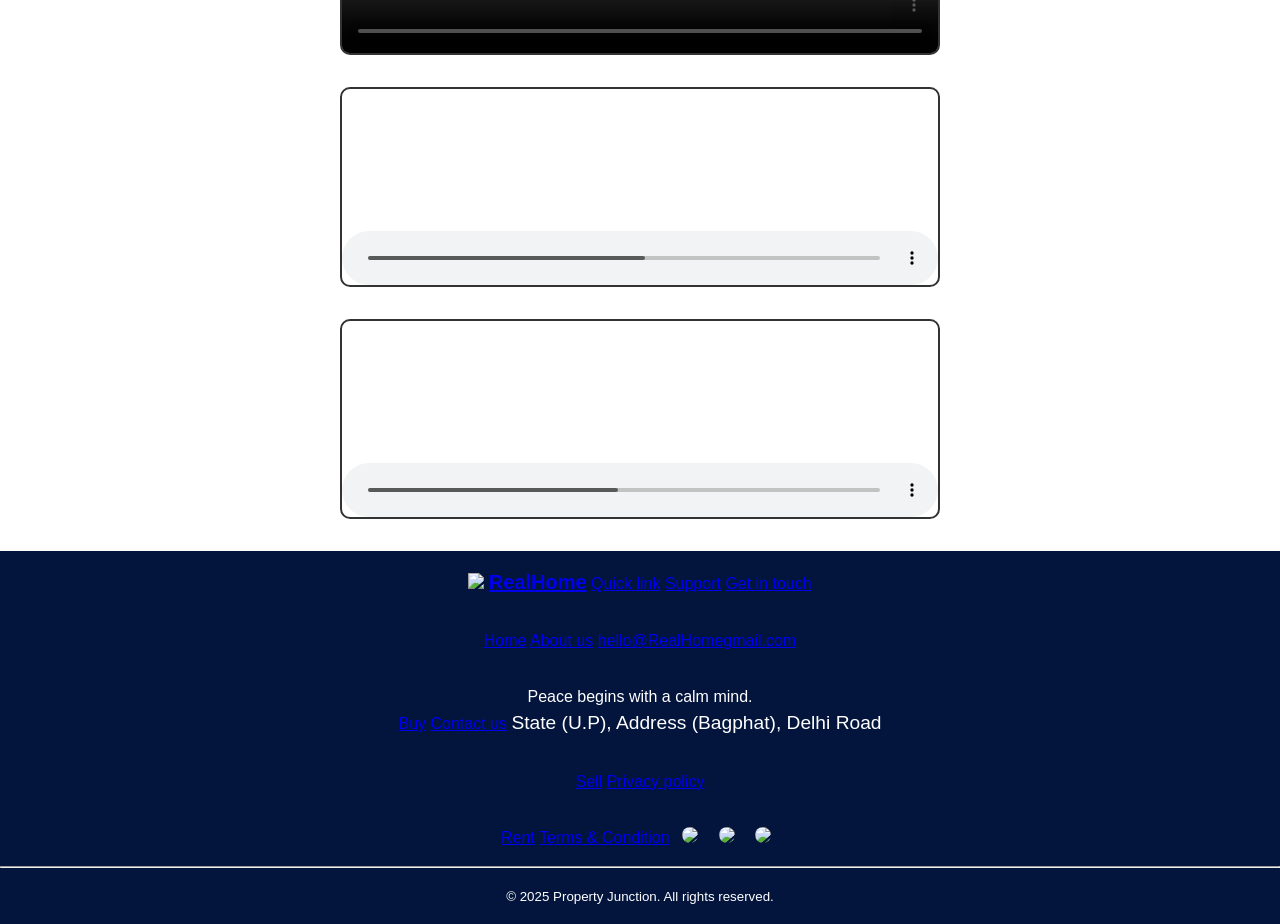
==== commit ad5e41ea: "Update index.html" ====
--- a/index.html
+++ b/index.html
@@ -44,74 +44,103 @@
       </div> -->
         <h2 id="new">New Launch properties</h2>
            
-        <div class="countner">
-           <img id="zoom"  src="https://cms.propjunction.com/Project/Project_Index/888/Thumb/888.webp">
-           <img id="zoomA" src="https://cms.propjunction.com/Project/Project_Index/1388/Thumb/1388.webp">
-           <img id="zoomB" src="https://cms.propjunction.com/Project/Project_Index/1809/Thumb/1809.webp">
-           <img id="zoomC" src="https://cms.propjunction.com/Project/Project_Index/2309/Thumb/2309.webp">
-        </div>
-        <div class="text">
-            <a id="the"  href="the">The Imperial Goa</a>
-            <a id="abhi" href="abhinandan">Abhinandan Lodha Plots </a> 
-            <a id="goa" href="goa">Codiname Goa</a>
-            <a id="ri" href="river">Godrej Riverine Noida</a>
-        </div>
-        <div id="deal">
-         <a id="st" href="fst">The House of Abhinandan Lodha</a>
-         <a id="sd" href="nd">The House of Abhinandan Lodha</a>
-         <a id="td" href="rd">The House of Abhinandan Lodha</a>
-         <a href="fth">Godrej Riverine at Noida</a>
-        </div>
-        <div id="locate">
-            <img id="flat" src="https://cdn-icons-png.flaticon.com/128/535/535239.png">
-            <a id="bain" href="bainguinim">bainguinim Goa</a>
-            <img id="png" src="https://cdn-icons-png.flaticon.com/128/535/535239.png">
-            <a id="mum" href="MP">M.P,Mumbai</a>
-            <img id="com" src="https://cdn-icons-png.flaticon.com/128/535/535239.png">
-            <a id="alto" href="alto betim">Alto Betim , Goa</a>
-            <img id="cdn" src="https://cdn-icons-png.flaticon.com/128/535/535239.png">
-            <a id="noi"  href="noida">Sector 14, Noida</a>
-        </div>
-        <div id="details">
-            <button id="quality">View Details</button>
-             <button id="view">View Details</button>
-              <button id="protect">View Details</button>
-               <button id="mirror">View Details</button>
-        </div>
-        <div id="wool">
-            <img id="zoomE" src="https://cms.propjunction.com/Project/Project_Index/1890/Thumb/1890.webp">
-            <img id="zoomF" src="https://cms.propjunction.com/Project/Project_Index/1727/Thumb/1727.webp">
-            <img id="zoomG" src="https://cms.propjunction.com/Project/Project_Index/972/Thumb/972.webp">
-            <img id="zoomH" src="https://cms.propjunction.com/Project/Project_Index/1862/Thumb/1862.webp">
-        </div>
-        <div class="texts">
-            <a id="Pacifica"  href="pacifica">Pacifica Enchante</a>
-            <a id="Address" href="address">The Address by GS</a> 
-            <a id="Sobha" href="sobha">Sobha Water Front</a>
-            <a id="park" href="park">Umar Park by ARY</a>
-        </div>
-         <div id="deals">
-         <a id="Companies" href="companies">- Pacifica Companies</a>
-         <a id="Raymond" href="raymond">- Raymond Realty</a>
-         <a id="Sbl" href="sbl">- Sobha Limited</a>
-         <a href="ary">- ARY Developers</a>
-         </div>
-    <div id="locates">
-            <img id="seri" src="https://cdn-icons-png.flaticon.com/128/535/535239.png">
-            <a id="Siruseri" href="siruseri">Siruseri, Chennai</a>
-            <img id="bdra" src="https://cdn-icons-png.flaticon.com/128/535/535239.png">
-            <a id="Bandra" href="bandra">Bandra East, Mumbai</a>
-            <img id="guda" src="https://cdn-icons-png.flaticon.com/128/535/535239.png">
-            <a id="Somajiguda" href="somajiguda">Somajiguda, Hyderabad</a>
-            <img id="heri" src="https://cdn-icons-png.flaticon.com/128/535/535239.png">
-            <a id="Andheri"  href="andheri">Andheri West, Mumbai</a>
-        </div>
-    <div id="detail">
-            <button id="qualitys">View Details</button>
-             <button id="views">View Details</button>
-              <button id="protects">View Details</button>
-               <button id="mirrors">View Details</button>
-        </div>
+        <div class="projects-grid">
+  <!-- First Card -->
+  <div class="card">
+    <img src="https://cms.propjunction.com/Project/Project_Index/888/Thumb/888.webp" alt="The Imperial Goa">
+    <h3>The Imperial Goa</h3>
+    <p>The House of Abhinandan Lodha</p>
+    <div class="location">
+      <img src="https://cdn-icons-png.flaticon.com/128/535/535239.png" alt="location">
+      <span>Bainguinim, Goa</span>
+    </div>
+    <button>View Details</button>
+  </div>
+
+  <!-- Second Card -->
+  <div class="card">
+    <img src="https://cms.propjunction.com/Project/Project_Index/1388/Thumb/1388.webp" alt="Abhinandan Lodha Plots">
+    <h3>Abhinandan Lodha Plots</h3>
+    <p>The House of Abhinandan Lodha</p>
+    <div class="location">
+      <img src="https://cdn-icons-png.flaticon.com/128/535/535239.png" alt="location">
+      <span>M.P, Mumbai</span>
+    </div>
+    <button>View Details</button>
+  </div>
+
+  <!-- Third Card -->
+  <div class="card">
+    <img src="https://cms.propjunction.com/Project/Project_Index/1809/Thumb/1809.webp" alt="Codiname Goa">
+    <h3>Codiname Goa</h3>
+    <p>The House of Abhinandan Lodha</p>
+    <div class="location">
+      <img src="https://cdn-icons-png.flaticon.com/128/535/535239.png" alt="location">
+      <span>Alto Betim, Goa</span>
+    </div>
+    <button>View Details</button>
+  </div>
+
+  <!-- Fourth Card -->
+  <div class="card">
+    <img src="https://cms.propjunction.com/Project/Project_Index/2309/Thumb/2309.webp" alt="Godrej Riverine Noida">
+    <h3>Godrej Riverine Noida</h3>
+    <p>Godrej Riverine at Noida</p>
+    <div class="location">
+      <img src="https://cdn-icons-png.flaticon.com/128/535/535239.png" alt="location">
+      <span>Sector 14, Noida</span>
+    </div>
+    <button>View Details</button>
+  </div>
+
+  <!-- Fifth Card -->
+  <div class="card">
+    <img src="https://cms.propjunction.com/Project/Project_Index/1890/Thumb/1890.webp" alt="Pacifica Enchante">
+    <h3>Pacifica Enchante</h3>
+    <p>- Pacifica Companies</p>
+    <div class="location">
+      <img src="https://cdn-icons-png.flaticon.com/128/535/535239.png" alt="location">
+      <span>Siruseri, Chennai</span>
+    </div>
+    <button>View Details</button>
+  </div>
+
+  <!-- Sixth Card -->
+  <div class="card">
+    <img src="https://cms.propjunction.com/Project/Project_Index/1727/Thumb/1727.webp" alt="The Address by GS">
+    <h3>The Address by GS</h3>
+    <p>- Raymond Realty</p>
+    <div class="location">
+      <img src="https://cdn-icons-png.flaticon.com/128/535/535239.png" alt="location">
+      <span>Bandra East, Mumbai</span>
+    </div>
+    <button>View Details</button>
+  </div>
+
+  <!-- Seventh Card -->
+  <div class="card">
+    <img src="https://cms.propjunction.com/Project/Project_Index/972/Thumb/972.webp" alt="Sobha Water Front">
+    <h3>Sobha Water Front</h3>
+    <p>- Sobha Limited</p>
+    <div class="location">
+      <img src="https://cdn-icons-png.flaticon.com/128/535/535239.png" alt="location">
+      <span>Somajiguda, Hyderabad</span>
+    </div>
+    <button>View Details</button>
+  </div>
+
+  <!-- Eighth Card -->
+  <div class="card">
+    <img src="https://cms.propjunction.com/Project/Project_Index/1862/Thumb/1862.webp" alt="Umar Park by ARY">
+    <h3>Umar Park by ARY</h3>
+    <p>- ARY Developers</p>
+    <div class="location">
+      <img src="https://cdn-icons-png.flaticon.com/128/535/535239.png" alt="location">
+      <span>Andheri West, Mumbai</span>
+    </div>
+    <button>View Details</button>
+  </div>
+</div>
         <!--QUALITY PART-->
         <div id="qualitys">
             <h1 id="ren">We Specialize Quality Home Renovation<h1>
--- a/proj.css
+++ b/proj.css
@@ -1,191 +1,101 @@
-*{
-    margin: 0;
-    padding: 0;
-}
- #border{        /* outer part in css  */
-    background-color:rgb(3, 21, 61);
-    height: 4rem;
-}
-#border img{
-   font-size: 12px;
-   height: 27px;
-   width: 30px;
-   margin-left: 15px;
-}
-a{
-   color: white;
-   text-decoration: none;
-   margin-left: 4px;
-   font-size: 15px;
-}
-#RealHome{
-   font-size: 19px;
- }
-#Hom{
-   margin-left: 13%;
- }
-#abouts{
-   margin-left: 2%;
- }
-#sells{
-   margin-left: 2%;
- }
-#services{
-   margin-left: 2%;
- }
-#rents{
-   margin-left: 2%;
- }
-#products{
-   margin-left: 2%;
- }
-#register{
-   margin-left: 18%;
- }
-#starteds{
-   margin-left: 3%;
- }
-     /*Home image*/ 
-img{
-     height: 29px;
-     width: 53px;
-     margin-top: 10px;
-     background-color: white;
-   }
-
-/*register wala code...*/
-
-.logo{
-   height: 500px;
-   width: 500px;
-   color: white;
-   margin-left: 290px;
-   margin-top: 110px;  
-}
-#name{
-   margin-left: 12px;
-   font-size: 19px;
-}
-#Email{
-   margin-left: 12px;
-   font-size: 19px;
-}
-#number{
-   margin-left: 12px;
-   font-size: 19px;
-}
-button{
-   font-size: 15px;
-   width: 80px;
-   margin-left: 40px;
-   margin-top: 10px;
-}
-#head1{
-    color: white;
-    margin-top: 16px;
-    margin-left: 250px;
-}
-#para{
-   color: white;
-   font-size: 25px;
-}
-/*housing part*/
-.image-Container { 
-      position: relative;
-      width: 100%;
-      height: 467px;
-      background-image: url("https://static.vecteezy.com/system/resources/previews/036/725/233/non_2x/ai-generated-real-estate-advertisment-background-with-copy-space-free-photo.jpg");
-  }
-.text-overlays {
-      position: absolute;
-      top: 6%;
-      left: 10%;
-      transform: translate(-50%, -50%);
-      color: white;
-      font-size: 18px;
-      font-weight: bold;
-      padding: 10px 20px;
-      border-radius: 10px;
-   }
-
+/* RESET */
+* {
+  margin: 0;
+  padding: 0;
+  box-sizing: border-box;
+}
+body {
+  font-family: Arial, sans-serif;
+  line-height: 1.5;
+}
+
+/* NAVBAR */
+#border {
+  background-color: rgb(3, 21, 61);
+  display: flex;
+  align-items: center;
+  justify-content: space-between;
+  padding: 0.5rem 1rem;
+  flex-wrap: wrap;
+}
+#border img {
+  height: 30px;
+  width: 32px;
+}
+#border a {
+  color: white;
+  text-decoration: none;
+  margin: 0 0.7rem;
+  font-size: 15px;
+}
+#RealHome {
+  font-size: 20px;
+  font-weight: bold;
+}
+
+/* HERO */
+.image-Container {
+  position: relative;
+  height: 400px;
+  background: url("https://static.vecteezy.com/system/resources/previews/036/725/233/non_2x/ai-generated-real-estate-advertisment-background-with-copy-space-free-photo.jpg") 
+              no-repeat center/cover;
+}
 .text-overlay {
-      position: absolute;
-      top: 50%;
-      left: 60%;
-      transform: translate(-50%, -50%);
-      color: white;
-      font-size: 32px;
-      font-weight: bold;
-      padding: 10px 20px;
-      border-radius: 10px;
-   }
-/*best home in your city part*/
-/* #counter h1{
- margin-top: 38px;
- margin-left: 12%;
-}
-
-#counter ul{
-   margin-top: 15px;
-   margin-left: 10%;
-} */
-/* new launch */
-#new{
-   background-color: red;
-   color: white;
-   width: 260px;
-   height: 40px;
-   text-align: center;
-   margin-left: 38%;
-   margin-top: 35px;
-   border-radius: 12px;
-}
-.countner img{
-   height: 25%;
-   width: 20%;
-  margin-left: 44px;
-  margin-top: 30px;
-}
-#zoom{ /*1 part */
-   width: 20%;
-   height: 25%;
-   transition: transform ease-in-out 0.5s;
-}
-#zoom:hover{
-   transform: scale(0.9,0.9);
-}
-#zoomA{ /*a part */
-   width: 20%;
-   height: 25%;
-   transition: transform ease-in-out 0.5s;
-}
-#zoomA:hover{
-   transform: scale(0.9,0.9);
-}
-#zoomB{  /*b part */
-   width: 20%;
-   height: 25%;
-   transition: transform ease-in-out 0.5s;
-}
-#zoomB:hover{
-   transform: scale(0.9,0.9);
-}
-#zoomC{ /*c part */
-   width: 20%;
-   height: 25%;
-   transition: transform ease-in-out 0.5s;
-}
-#zoomC:hover{
-   transform: scale(0.9,0.9);
-}
-/*2nd part*/
+  position: absolute;
+  top: 50%;
+  left: 50%;
+  transform: translate(-50%, -50%);
+  color: white;
+  font-size: 28px;
+  font-weight: bold;
+  text-align: center;
+}
+.text-overlay button {
+  margin-top: 1rem;
+  padding: 10px 20px;
+  border: none;
+  background: red;
+  color: white;
+  border-radius: 6px;
+  cursor: pointer;
+}
+
+/* SECTION HEADINGS */
+#new {
+  background-color: red;
+  color: white;
+  max-width: 300px;
+  text-align: center;
+  margin: 2rem auto;
+  padding: 0.8rem;
+  border-radius: 12px;
+}
+
+/* IMAGE GRID */
+.countner, #wool {
+  display: grid;
+  grid-template-columns: repeat(auto-fit, minmax(180px, 1fr));
+  gap: 1rem;
+  padding: 0 1rem;
+}
+.countner img, #wool img {
+  width: 100%;
+  border-radius: 6px;
+  transition: transform 0.3s;
+  margin-top: 12px;
+}
+.countner img:hover, #wool img:hover {
+  transform: scale(0.95);
+}
 
 .text a{
-   color: black;
-   margin-left: 6%;
+  color: black;
+  font-family: arial;
+  font-size: 15px;
+  margin-left: 5%;
 }
 #the{
- margin-right: 8%;
+ margin-right: 7%;
 }
 #abhi{
  margin-right: 6%;
@@ -195,37 +105,40 @@
 }  
 /*3rd part */
 #deal a{
-   color: black;
-   margin-left: 3%;
+  color: black;
+  font-family: arial;
+  font-size: 15px;
+  margin-left: 2%;
 }
 #st{
- margin-right: 2%;
+ margin-right: 1%;
 }
 #sd{
- margin-right: 2%;
+ margin-right: 1%;
 }
 #td{
- margin-right: 2%;
-}
-/* 4th part */
+ margin-right: 3%;
+}
+/* 4th part locate wala */
 #flat{ 
-  
-   margin-left: 4%;
-   height: 22px;
-   width:  22px;
+  font-family: arial;
+  font-size: 15px;
+  margin-left: 4%;
+  height: 22px;
+  width:  22px;
 }
 #png{
-   margin-left: 15%;
+  margin-left: 12%;
+  height: 22px;
+  width:  22px;
+}
+#com{
+   margin-left: 13%;
     height: 22px;
    width:  22px;
 }
-#com{
-   margin-left: 14%;
-    height: 22px;
-   width:  22px;
-}
 #cdn{
-   margin-left: 12%;
+   margin-left: 10%;
    height: 22px;
    width:  22px;
 }
@@ -243,109 +156,61 @@
 } 
 /* Details part */
 #details button{
-   background-color: red;
-   color: white;
-   height: 20%;
-   width: 14%;
-   font-size: 15px;
-   border: 2px solid red;
-   border-radius: 11px;
-   margin-right: 12px;
-}
-#view{
-    margin-left: 11%;
-}
-#protect{
-    margin-left: 10%;
-}
-#mirror{
-    margin-left: 10%;
-}
-/* nicha KI IMAGE FIND */
-#wool img{
-   height: 25%;
-   width: 20%;
-  margin-left: 44px;
-  margin-top: 25px;
-}
-#zoomE{ /*E part */
-   width: 20%;
-   height: 25%;
-   transition: transform ease-in-out 0.5s;
-}
-#zoomE:hover{
-   transform: scale(0.9,0.9);
-}
-#zoomF{ /*F part */
-   width: 20%;
-   height: 25%;
-   transition: transform ease-in-out 0.5s;
-}
-#zoomF:hover{
-   transform: scale(0.9,0.9);
-}
-#zoomG{ /*G part */
-   width: 20%;
-   height: 25%;
-   transition: transform ease-in-out 0.5s;
-}
-#zoomG:hover{
-   transform: scale(0.9,0.9);
-}
-#zoomH{ /*H part */
-   width: 20%;
-   height: 25%;
-   transition: transform ease-in-out 0.5s;
-}
-#zoomH:hover{
-   transform: scale(0.9,0.9);
-}
-/* second img sec..part*/
+  background-color: red;
+  color: white;
+  padding: 8px 16px;
+  border: none;
+  border-radius: 8px;
+  margin-top: 10px;
+  margin-left: 5%;
+  margin-right: 92px;
+  cursor: pointer;
+}
 .texts a{
    color: black;
    margin-left: 6%;
 }
 #Pacifica{
- margin-right: 9%;
+ margin-right: 5%;
 }
 #Address{
- margin-right: 8%;
+ margin-right: 4%;
 }
 #Sobha{
- margin-right: 7%;
+ margin-right: 6%;
 }  
 /* second img third..part */
 #deals a{
    color: black;
-   margin-left: 5%;
+   margin-left: 4%;
 }
 #Companies{
- margin-right: 9%;
+ margin-right: 7%;
 }
 #Raymond{
- margin-right: 9%;
+ margin-right: 8%;
 }
 #Sbl{
  margin-right: 10%;
 }
 /* second img fourth..part */
 #seri{ 
-   margin-left: 4%;
+   margin-left: 3%;
    height: 22px;
    width:  22px;
 }
 #bdra{
-    margin-left: 14%;
+    margin-left: 10%;
     height: 22px;
     width:  22px;
 } 
 #guda{
-    margin-left: 8%;
+    margin-left: 6%;
     height: 22px;
     width:  22px;
 }
 #heri{
-   margin-left: 8%;
+   margin-left: 6%;
    height: 22px;
    width:  22px;
 } 
@@ -363,14 +228,15 @@
 } 
 /* second img detail..part */
 #detail button{
-   background-color: red;
-   color: white;
-   height: 20%;
-   width: 14%;
-   font-size: 15px;
-   border: 2px solid red;
-   border-radius: 11px;
-   margin-right: 12px;
+  background-color: red;
+  color: white;
+  padding: 8px 16px;
+  border: none;
+  border-radius: 8px;
+  margin-top: 10px;
+  margin-left: 5%;
+  margin-right: 92px;
+  cursor: pointer;
 }
 #views{
     margin-left: 11%;
@@ -381,188 +247,95 @@
 #mirrors{
     margin-left: 10%;
 }
-/* QUALITY PART */
-#ren{
-   width: 60%;
-   margin-top: 60px;
-   margin-left: 16%;
-   text-align: center;
-   background-color: red;
-   color: white;
-    border-radius: 12px;
-}
-#qualitys img{
-   height: 77%;
-   width: 46%;
-   margin-top: 60px;
-   border-radius: 12px;
-   margin-left: 17px;
-} 
-#dream{ /*dream part */
-   width: 20%;
-   height: 25%;
-   transition: transform ease-in-out 0.5s;
-}
-#dream:hover{
-   transform: scale(0.9,0.9);
-}
-#coders{ /*coders part */
-   width: 20%;
-   height: 25%;
-   transition: transform ease-in-out 0.5s;
-}
-#coders:hover{
-   transform: scale(0.9,0.9);
-}
-ol{
-   font-size: 18px;
-   margin-left: 32px;
-   margin-top: 20px;
-}
+
+/* QUALITY SECTION */
+#ren {
+  width: 90%;
+  margin: 2rem auto;
+  padding: 1rem;
+  text-align: center;
+  background-color: red;
+  color: white;
+  border-radius: 12px;
+}
+#qualitys {
+  text-align: center;
+  margin: 2rem auto;
+}
+#qualitys img {
+  width: 100%;
+  max-width: 300px;
+  border-radius: 12px;
+  margin: 1rem auto;
+}
+#qualitys ol {
+  text-align: left;
+  max-width: 600px;
+  margin: 1rem auto;
+  font-size: 16px;
+}
+
+/* VIDEO */
 video {
-      width: 600px;
-      height: auto;
-      border: 2px solid #333;
-      border-radius: 10px;
-      box-shadow: 0 0 10px rgba(0,0,0,0.5);
-      background-color: #000;
-      margin-top: 56px;
-      margin-left: 110px;
-   }
-    /* customer page */
-.customer{
-      color: blue;
-       margin-left: 110px;
-          margin-top: 56px;
-   }
-
-h2{
-     margin-top: 20px;
-     margin-left: 110px;
-   }
-.stories{
-   margin-left: 10%;
-}
-.stories img{
-   height: 34px;
-   width: 50px;
-   border-radius: 47%;
-   margin-left: 1px;
-} 
-/* view all wala part      */
-.all button{
-   background-color: blue;
-   color: white;
-   border: 2px solid blue;
-   height: 23px;
-   width: 11%;
-   border-radius: 10px;
-   margin-left: 74%;
-   font-size: 12px;
-}
-.view video{
-      width: 200px;
-      height: 228px;
-      border: 2px solid #333;
-      border-radius: 10px;
-      /* background-color: #000; */
-      margin-top: 36px;
-      margin-left: 80px;
-}
-/* inner part in website... */
-.inner {
-   background-color:rgb(3, 21, 61);
-   color: white;
-   margin-top: 27px;
-}
-.inner img{
-   font-size: 12px;
-   height: 27px;
-   width: 30px;
-   margin-left: 13%;
-   margin-top: 53px;
-}
-#quick{
-    margin-left: 14%;
-}
-#support{
-    margin-left: 12%;
-}
-#touch{
-    margin-left: 15%;
-}
-/* 2nd line */
-.inners{
-    background-color:rgb(3, 21, 61);
-   color: white;
-}
-#home{
-    margin-left: 40%;
-}
-#about{
-    margin-left: 14%;
-}
-#email{
-    margin-left: 14%;
-}
-/* 3rd part */
-.pgaph{
-   background-color:rgb(3, 21, 61);
-   color: white;
-}
-#peace{
-   margin-left: 12%;
-}
-#buy{
-   margin-left: 40%;
-}
-#contact{
-   margin-left: 15%;
-}
-#state{
-   margin-left: 13%;
-   font-size: 12px;
-}
-/* 4th part */
-.page{
- background-color:rgb(3, 21, 61);
- color: white;  
-}
-#sell{
-   margin-left: 40%;
-}
-#Privacy{
-   margin-left: 15%;
-}
-/* 5th part */
-.lower{
- background-color:rgb(3, 21, 61);
- color: white;
- height: 4rem;
-} 
-#rent{
-   margin-left: 40%;
- 
-}
-#term{
-   margin-left: 14%;
- 
-}
-#size{
-  margin-left: 13%;
-}
-.lower img{
-    border-radius: 46%;
-    width: 28px;
-} 
-/* last term */
-.copy{
- background-color:rgb(3, 21, 61);
- color: white;
- height: 2rem;
-}
-#copys{
-   margin-left: 23rem;
-   font-size: medium;
-   margin-top: 3rem;
-}
+  width: 100%;
+  max-width: 600px;
+  border: 2px solid #333;
+  border-radius: 10px;
+  display: block;
+  margin: 2rem auto;
+}
+
+/* CUSTOMER */
+.customer {
+  color: blue;
+  text-align: center;
+  margin-top: 2rem;
+}
+.stories {
+  display: flex;
+  justify-content: center;
+  flex-wrap: wrap;
+  gap: 0.5rem;
+}
+.stories img {
+  height: 50px;
+  width: 50px;
+  border-radius: 50%;
+}
+
+/* FOOTER */
+.inner, .inners, .pgaph, .page, .lower, .copy {
+  background-color: rgb(3, 21, 61);
+  color: white;
+  text-align: center;
+  padding: 1rem;
+}
+.lower img {
+  width: 28px;
+  border-radius: 50%;
+  margin: 0 0.5rem;
+}
+
+/* MEDIA QUERIES */
+@media (max-width: 768px) {
+  #border {
+    flex-direction: column;
+    text-align: center;
+  }
+  #border a {
+    margin: 0.5rem 0;
+    font-size: 14px;
+  }
+  .text-overlay {
+    font-size: 22px;
+    padding: 0 1rem;
+  }
+}
+@media (max-width: 480px) {
+  .text-overlay {
+    font-size: 18px;
+  }
+  #ren {
+    font-size: 14px;
+  }
+}
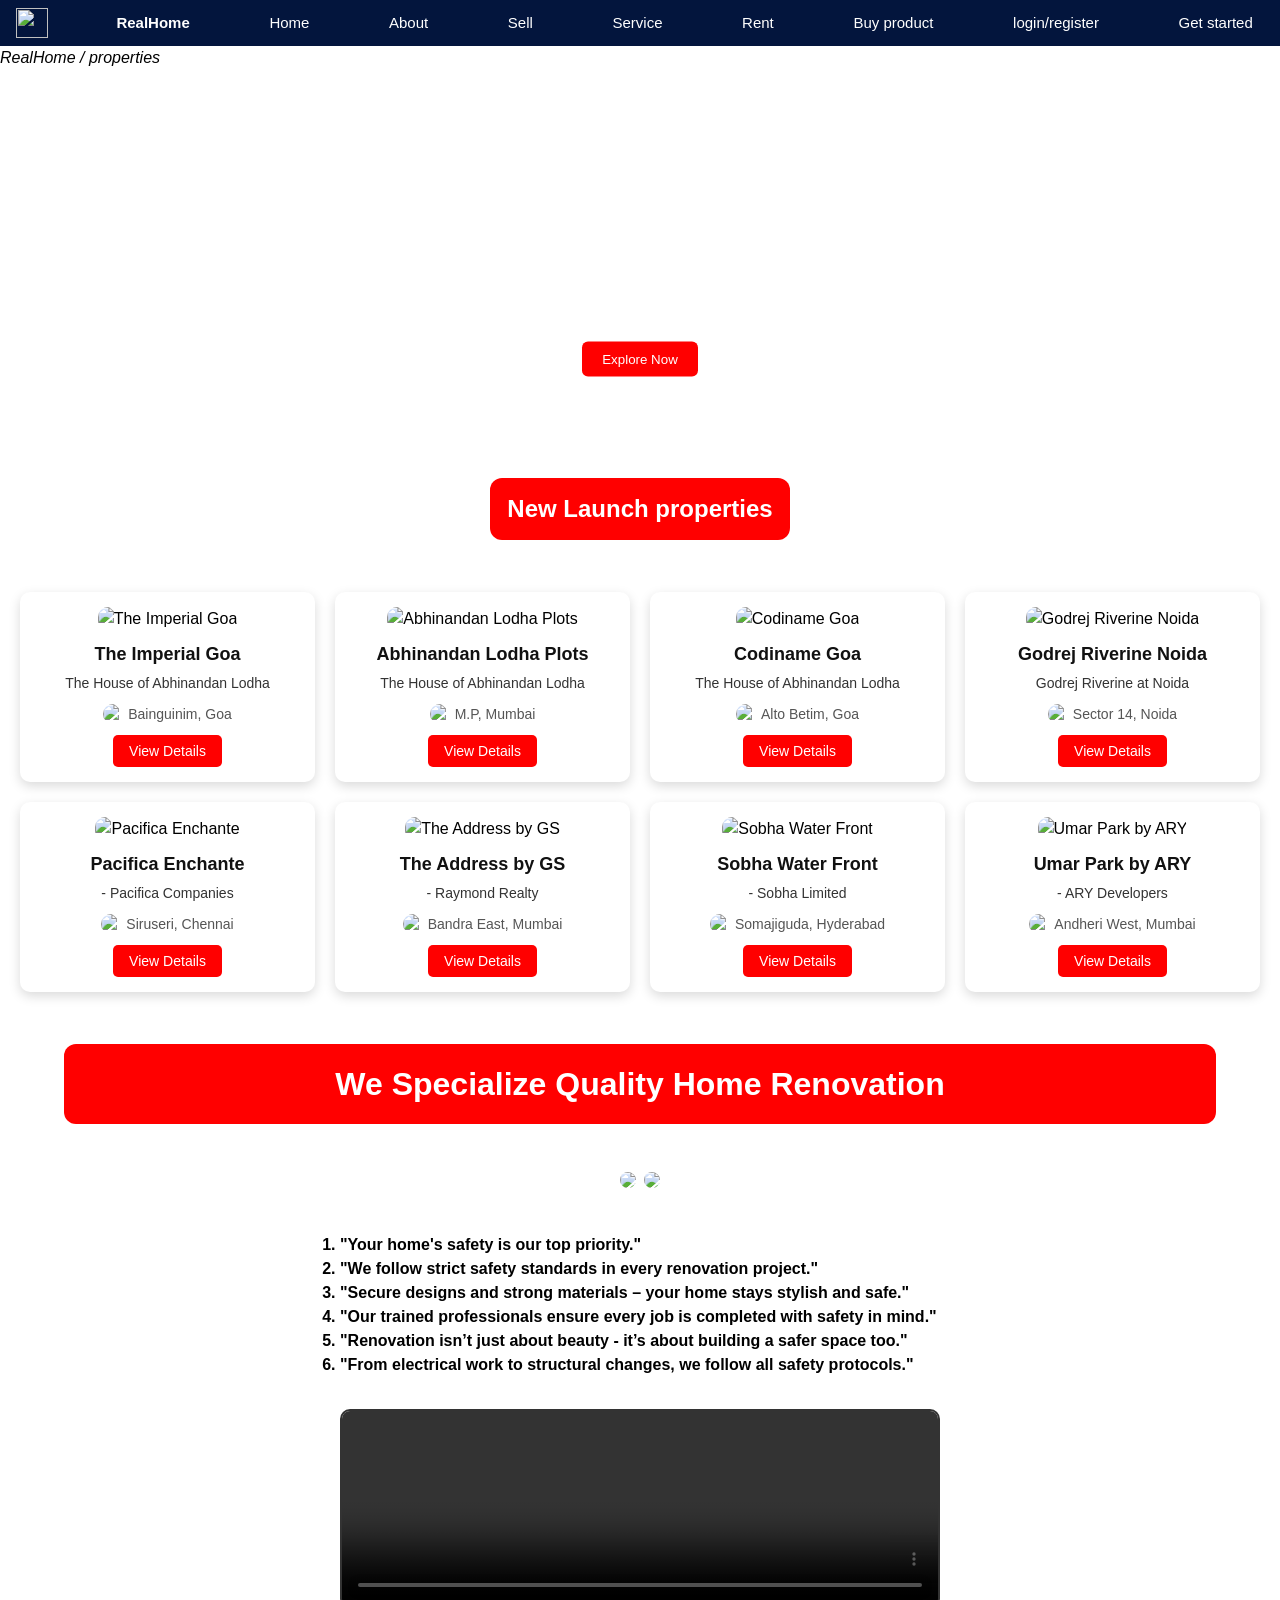
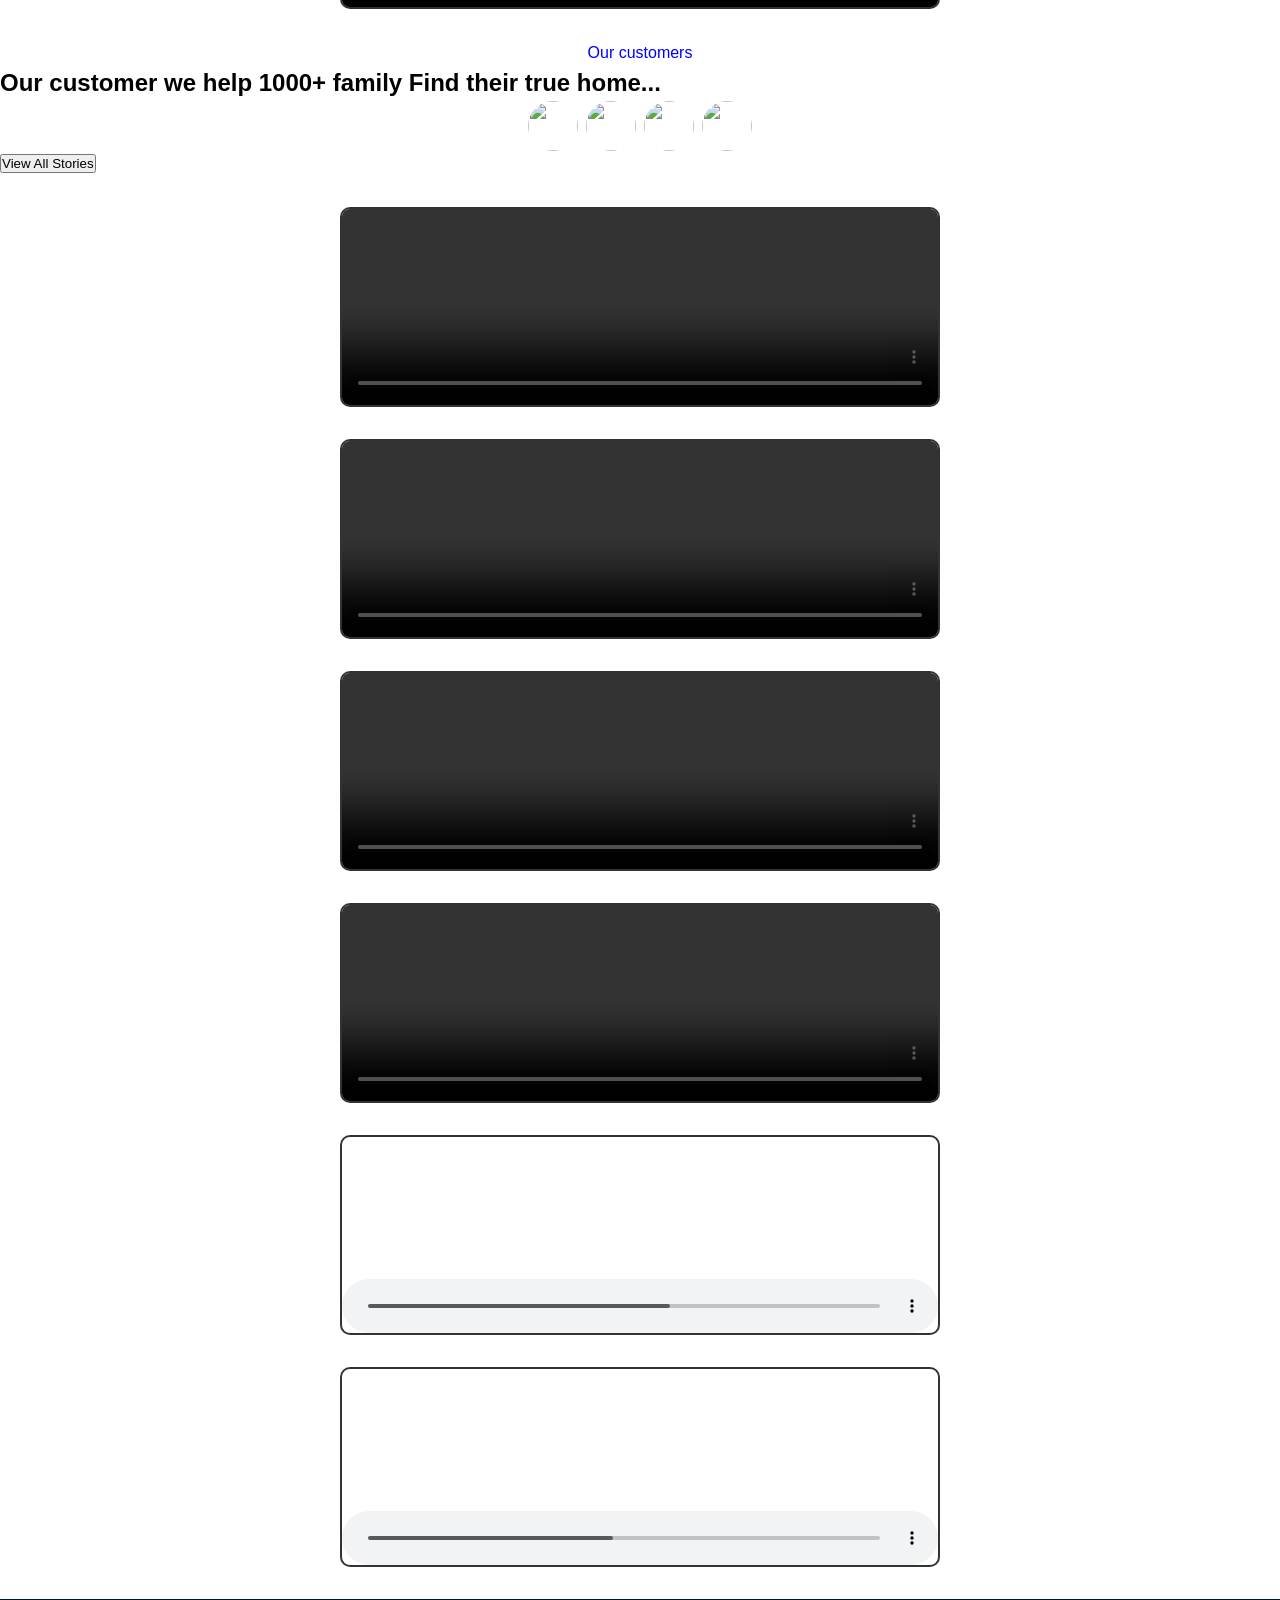
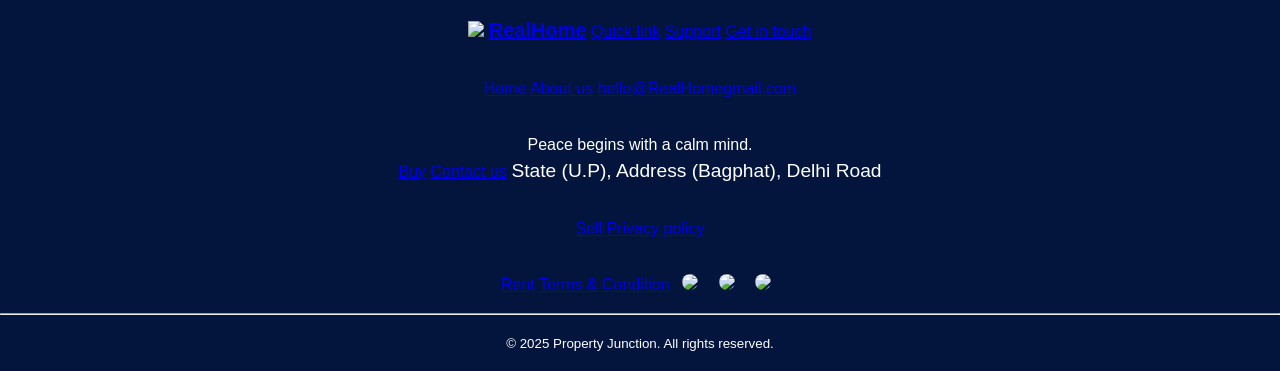
==== commit e1d79239: "Update index.html" ====
--- a/index.html
+++ b/index.html
@@ -44,7 +44,7 @@
       </div> -->
         <h2 id="new">New Launch properties</h2>
            
-        <div class="projects-grid">
+      <div class="projects-grid">
   <!-- First Card -->
   <div class="card">
     <img src="https://cms.propjunction.com/Project/Project_Index/888/Thumb/888.webp" alt="The Imperial Goa">
@@ -141,6 +141,7 @@
     <button>View Details</button>
   </div>
 </div>
+
         <!--QUALITY PART-->
         <div id="qualitys">
             <h1 id="ren">We Specialize Quality Home Renovation<h1>
--- a/proj.css
+++ b/proj.css
@@ -71,183 +71,91 @@
   border-radius: 12px;
 }
 
-/* IMAGE GRID */
-.countner, #wool {
+.projects-grid {
   display: grid;
-  grid-template-columns: repeat(auto-fit, minmax(180px, 1fr));
-  gap: 1rem;
-  padding: 0 1rem;
-}
-.countner img, #wool img {
+  grid-template-columns: repeat(auto-fit, minmax(250px, 1fr));
+  gap: 20px;
+  padding: 20px;
+}
+
+.card {
+  background: #fff;
+  border-radius: 10px;
+  box-shadow: 0 4px 12px rgba(0,0,0,0.15);
+  padding: 15px;
+  text-align: center;
+  transition: transform 0.3s, box-shadow 0.3s;
+}
+
+.card:hover {
+  transform: translateY(-5px);
+  box-shadow: 0 8px 20px rgba(0,0,0,0.2);
+}
+
+.card img {
   width: 100%;
-  border-radius: 6px;
-  transition: transform 0.3s;
-  margin-top: 12px;
-}
-.countner img:hover, #wool img:hover {
-  transform: scale(0.95);
-}
-
-.text a{
-  color: black;
-  font-family: arial;
-  font-size: 15px;
-  margin-left: 5%;
-}
-#the{
- margin-right: 7%;
-}
-#abhi{
- margin-right: 6%;
-}
-#goa{
- margin-right: 8%;
-}  
-/*3rd part */
-#deal a{
-  color: black;
-  font-family: arial;
-  font-size: 15px;
-  margin-left: 2%;
-}
-#st{
- margin-right: 1%;
-}
-#sd{
- margin-right: 1%;
-}
-#td{
- margin-right: 3%;
-}
-/* 4th part locate wala */
-#flat{ 
-  font-family: arial;
-  font-size: 15px;
-  margin-left: 4%;
-  height: 22px;
-  width:  22px;
-}
-#png{
-  margin-left: 12%;
-  height: 22px;
-  width:  22px;
-}
-#com{
-   margin-left: 13%;
-    height: 22px;
-   width:  22px;
-}
-#cdn{
-   margin-left: 10%;
-   height: 22px;
-   width:  22px;
-}
-#bain{
-   color: black;
-}
-#mum{
-   color: black;
-}
-#alto{
-   color: black;
-}
-#noi{
-   color: black;
-} 
-/* Details part */
-#details button{
+  border-radius: 10px;
+}
+
+.card h3 {
+  margin: 10px 0 5px;
+  font-size: 18px;
+  color: #111;
+}
+
+.card p {
+  font-size: 14px;
+  margin: 5px 0 10px;
+  color: #333;
+}
+
+.location {
+  display: flex;
+  align-items: center;
+  justify-content: center;
+  margin-bottom: 10px;
+}
+
+.location img {
+  width: 20px;
+  height: 20px;
+  margin-right: 5px;
+}
+
+.location span {
+  font-size: 14px;
+  color: #555;
+}
+
+.card button {
   background-color: red;
-  color: white;
+  color: #fff;
+  border: none;
   padding: 8px 16px;
-  border: none;
-  border-radius: 8px;
-  margin-top: 10px;
-  margin-left: 5%;
-  margin-right: 92px;
+  border-radius: 5px;
   cursor: pointer;
-}
-.texts a{
-   color: black;
-   margin-left: 6%;
-}
-#Pacifica{
- margin-right: 5%;
-}
-#Address{
- margin-right: 4%;
-}
-#Sobha{
- margin-right: 6%;
-}  
-/* second img third..part */
-#deals a{
-   color: black;
-   margin-left: 4%;
-}
-#Companies{
- margin-right: 7%;
-}
-#Raymond{
- margin-right: 8%;
-}
-#Sbl{
- margin-right: 10%;
-}
-/* second img fourth..part */
-#seri{ 
-   margin-left: 3%;
-   height: 22px;
-   width:  22px;
-}
-#bdra{
-    margin-left: 10%;
-    height: 22px;
-    width:  22px;
-} 
-#guda{
-    margin-left: 6%;
-    height: 22px;
-    width:  22px;
-}
-#heri{
-   margin-left: 6%;
-   height: 22px;
-   width:  22px;
-} 
-#Siruseri{
-   color: black;
-}
-#Bandra{
-   color: black;
-}
-#Somajiguda{
-   color: black;
-}
-#Andheri{
-   color: black;
-} 
-/* second img detail..part */
-#detail button{
-  background-color: red;
-  color: white;
-  padding: 8px 16px;
-  border: none;
-  border-radius: 8px;
-  margin-top: 10px;
-  margin-left: 5%;
-  margin-right: 92px;
-  cursor: pointer;
-}
-#views{
-    margin-left: 11%;
-}
-#protects{
-    margin-left: 10%;
-}
-#mirrors{
-    margin-left: 10%;
-}
-
+  font-size: 14px;
+}
+
+.card button:hover {
+  background-color: darkred;
+}
+
+/* Responsive Text Adjustments */
+@media (max-width: 768px) {
+  .card h3 {
+    font-size: 16px;
+  }
+  .card p, .location span {
+    font-size: 13px;
+  }
+}
+
+@media (max-width: 480px) {
+  .projects-grid {
+    grid-template-columns: 1fr;
+  }
+}
 /* QUALITY SECTION */
 #ren {
   width: 90%;
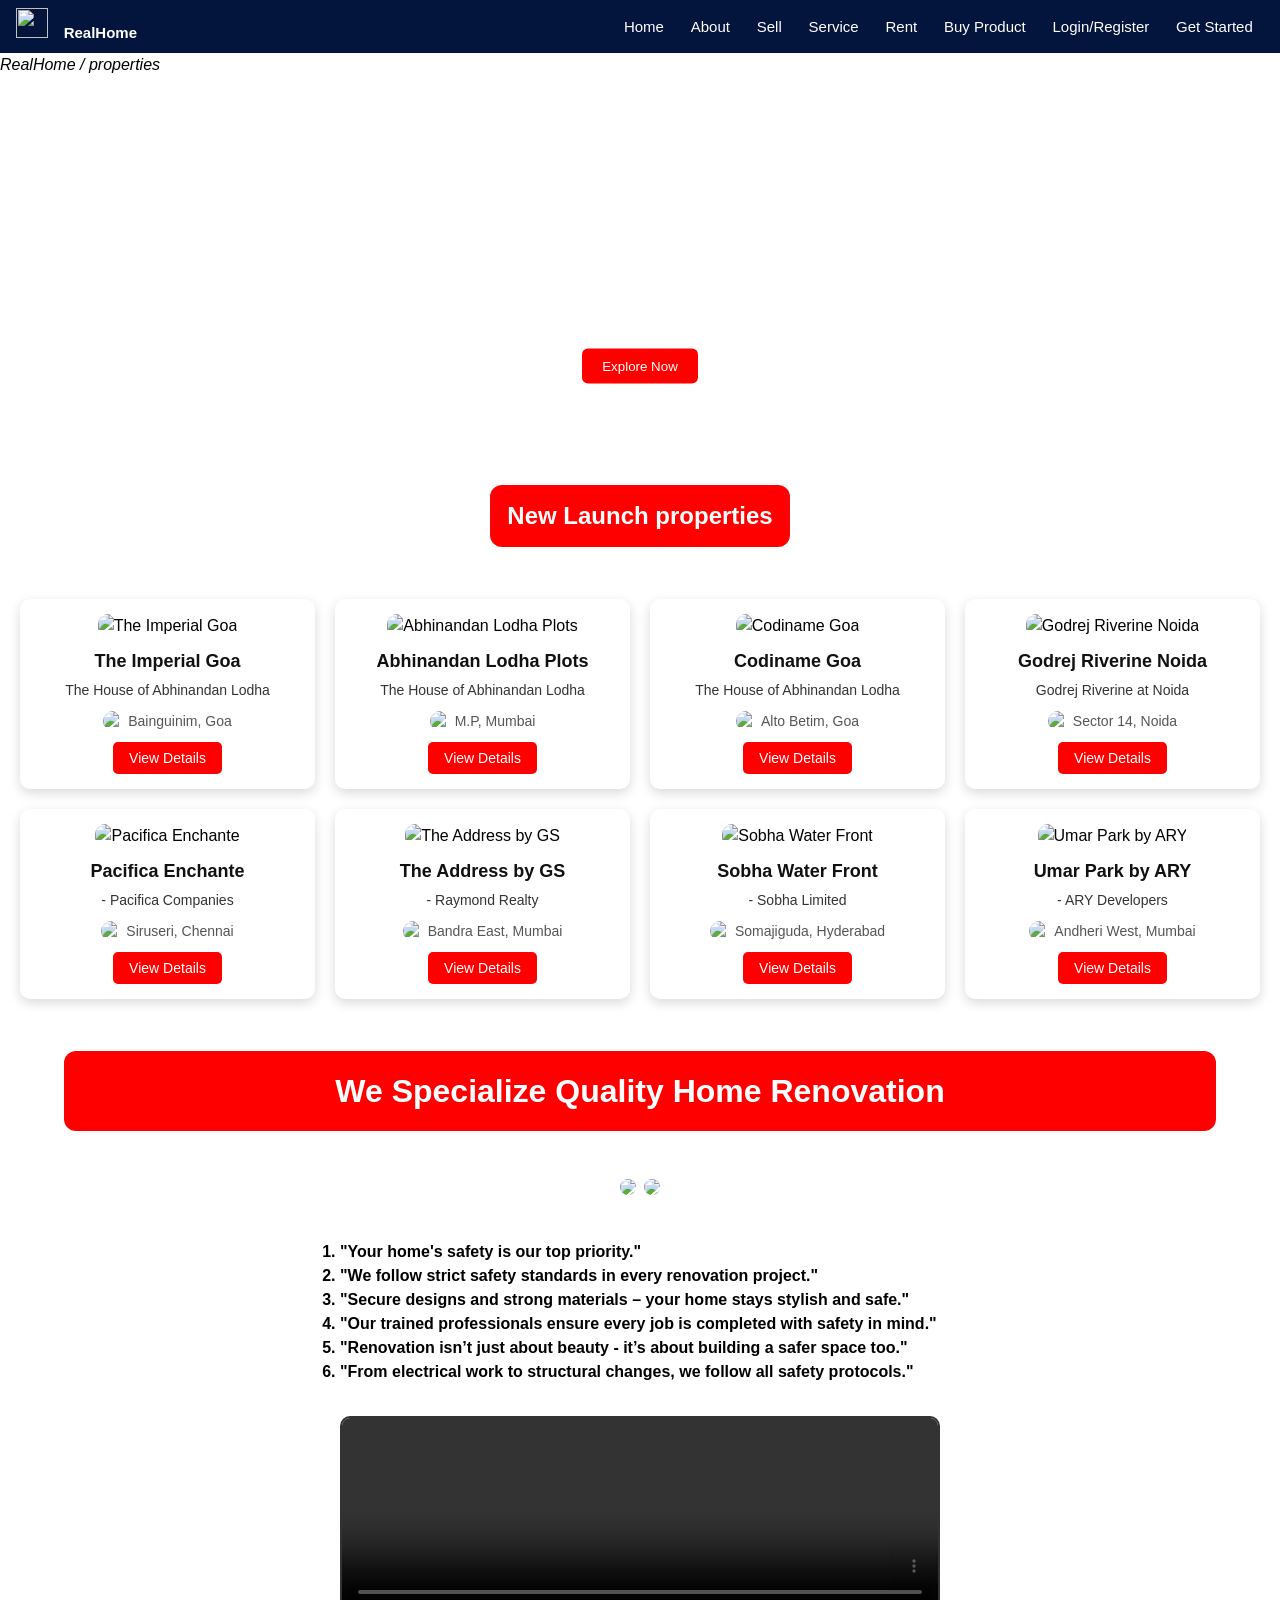
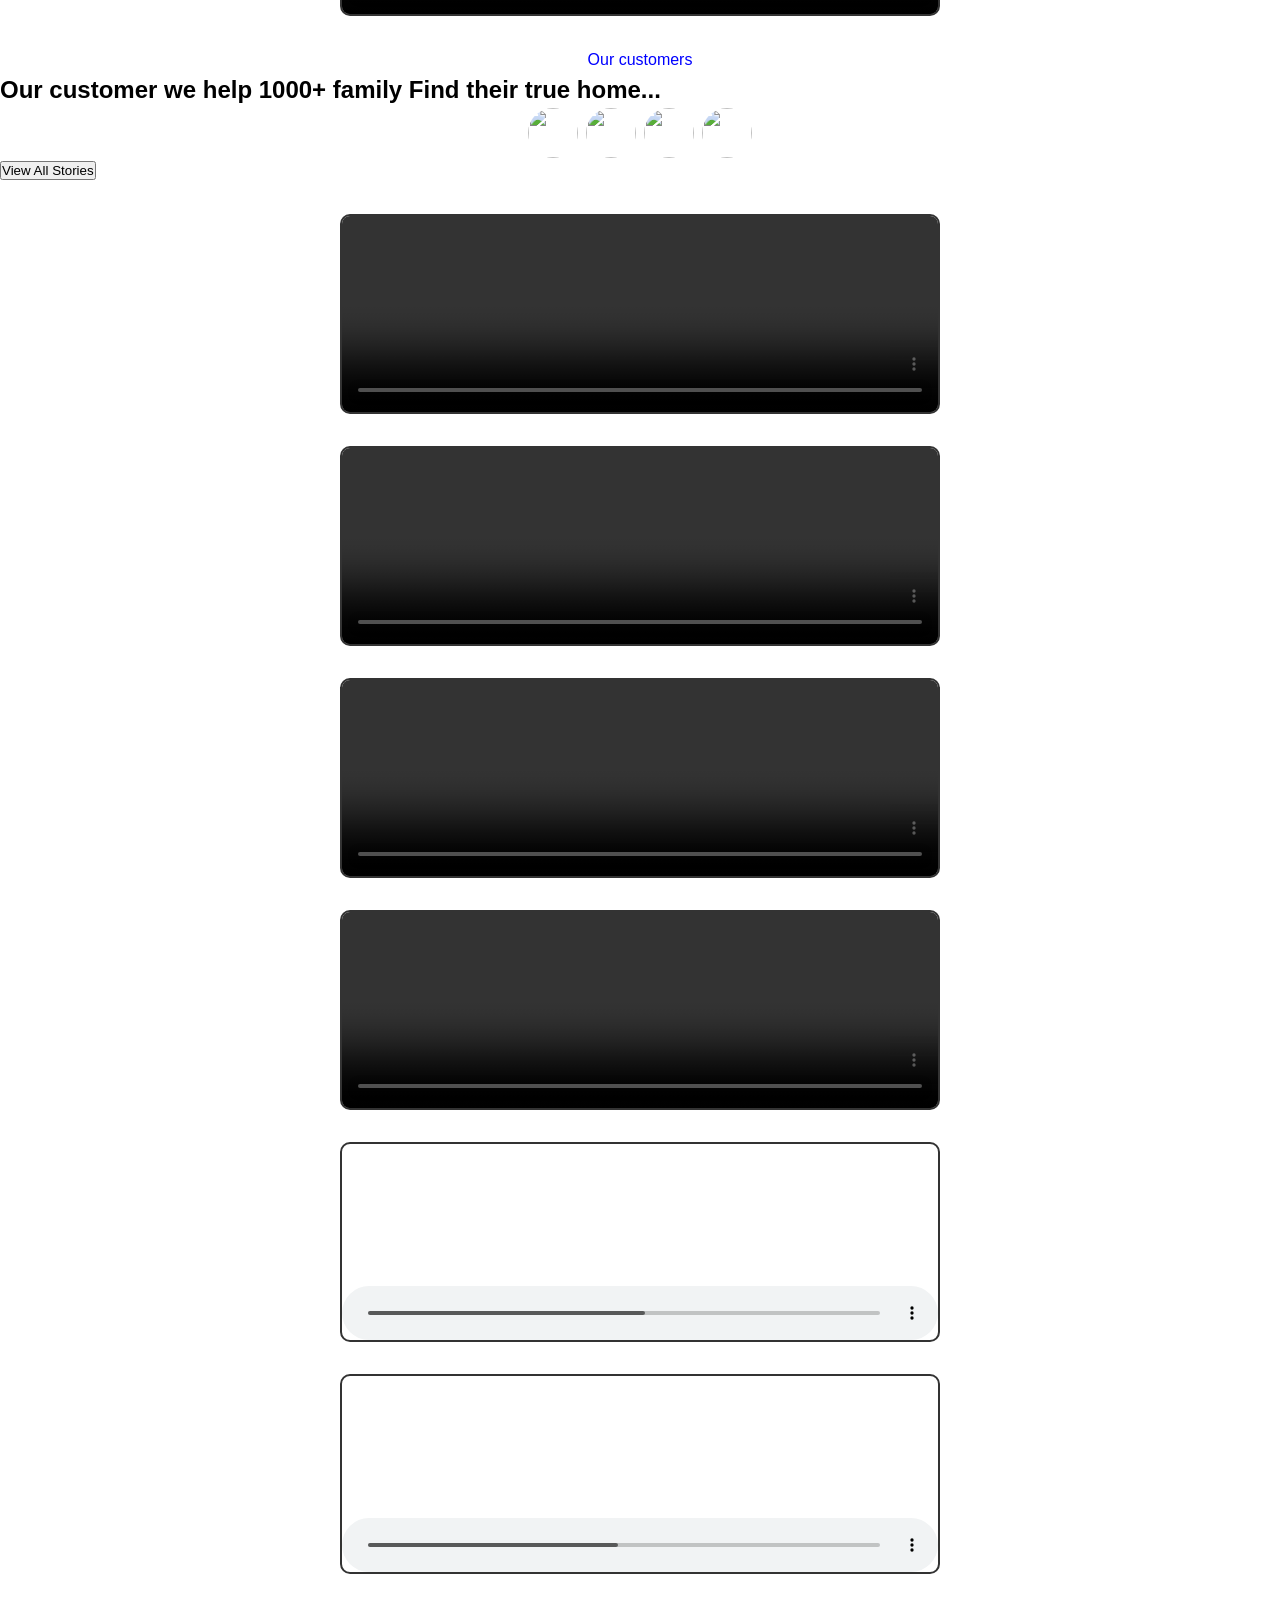
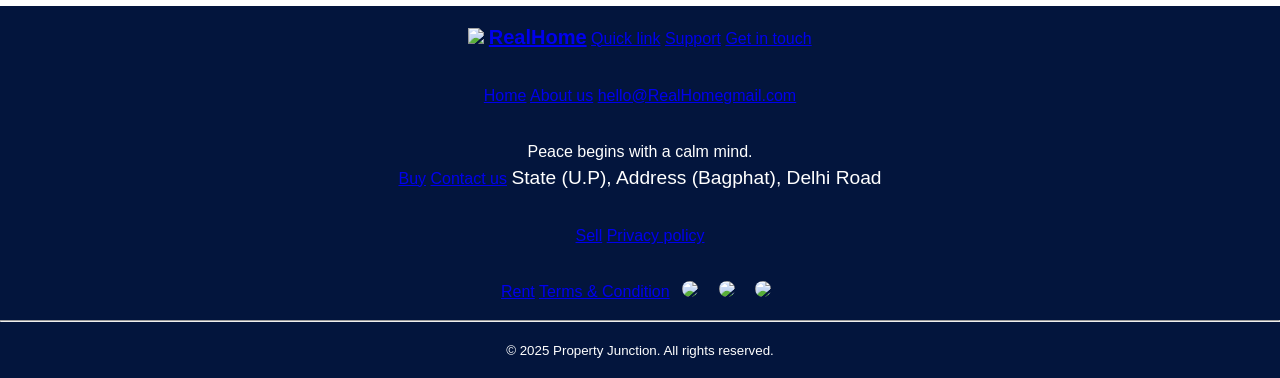
==== commit b7e68906: "Update index.html" ====
--- a/index.html
+++ b/index.html
@@ -8,18 +8,23 @@
 </head>
 <body>
     <div class="main">
-         <div id="border">  <!--outer part  -->
-            <img src="https://img.icons8.com/?size=24&id=IUN1FM82P7J4&format=png"></img>
-            <a id="RealHome" href="real">RealHome</a>
-            <a id="Hom" href="Home">Home</a>
-            <a id="abouts" href="About">About</a>
-            <a id="sells" href="Sell">Sell</a>
-            <a id="services" href="Service">Service</a>
-            <a id="rents" href="Rent">Rent</a>
-            <a id="products" href="Buy product">Buy product</a>
-            <a id="register" href="./log.html">login/register</a>
-            <a id="starteds" href="Get started">Get started</a>
-        </div>
+          <div id="border">
+  <div class="logo">
+    <img src="https://img.icons8.com/?size=24&id=IUN1FM82P7J4&format=png" />
+    <a id="RealHome" href="#">RealHome</a>
+  </div>
+  <!-- Navbar Links -->
+  <div class="nav-links" id="navLinks">
+    <a href="#">Home</a>
+    <a href="#">About</a>
+    <a href="#">Sell</a>
+    <a href="#">Service</a>
+    <a href="#">Rent</a>
+    <a href="#">Buy Product</a>
+    <a href="./log.html">Login/Register</a>
+    <a href="#">Get Started</a>
+  </div>
+</div>
         <!--housing part-->
         <div class="image-Container">
             <div class="text-overlays">
--- a/proj.css
+++ b/proj.css
@@ -70,7 +70,6 @@
   padding: 0.8rem;
   border-radius: 12px;
 }
-
 .projects-grid {
   display: grid;
   grid-template-columns: repeat(auto-fit, minmax(250px, 1fr));
